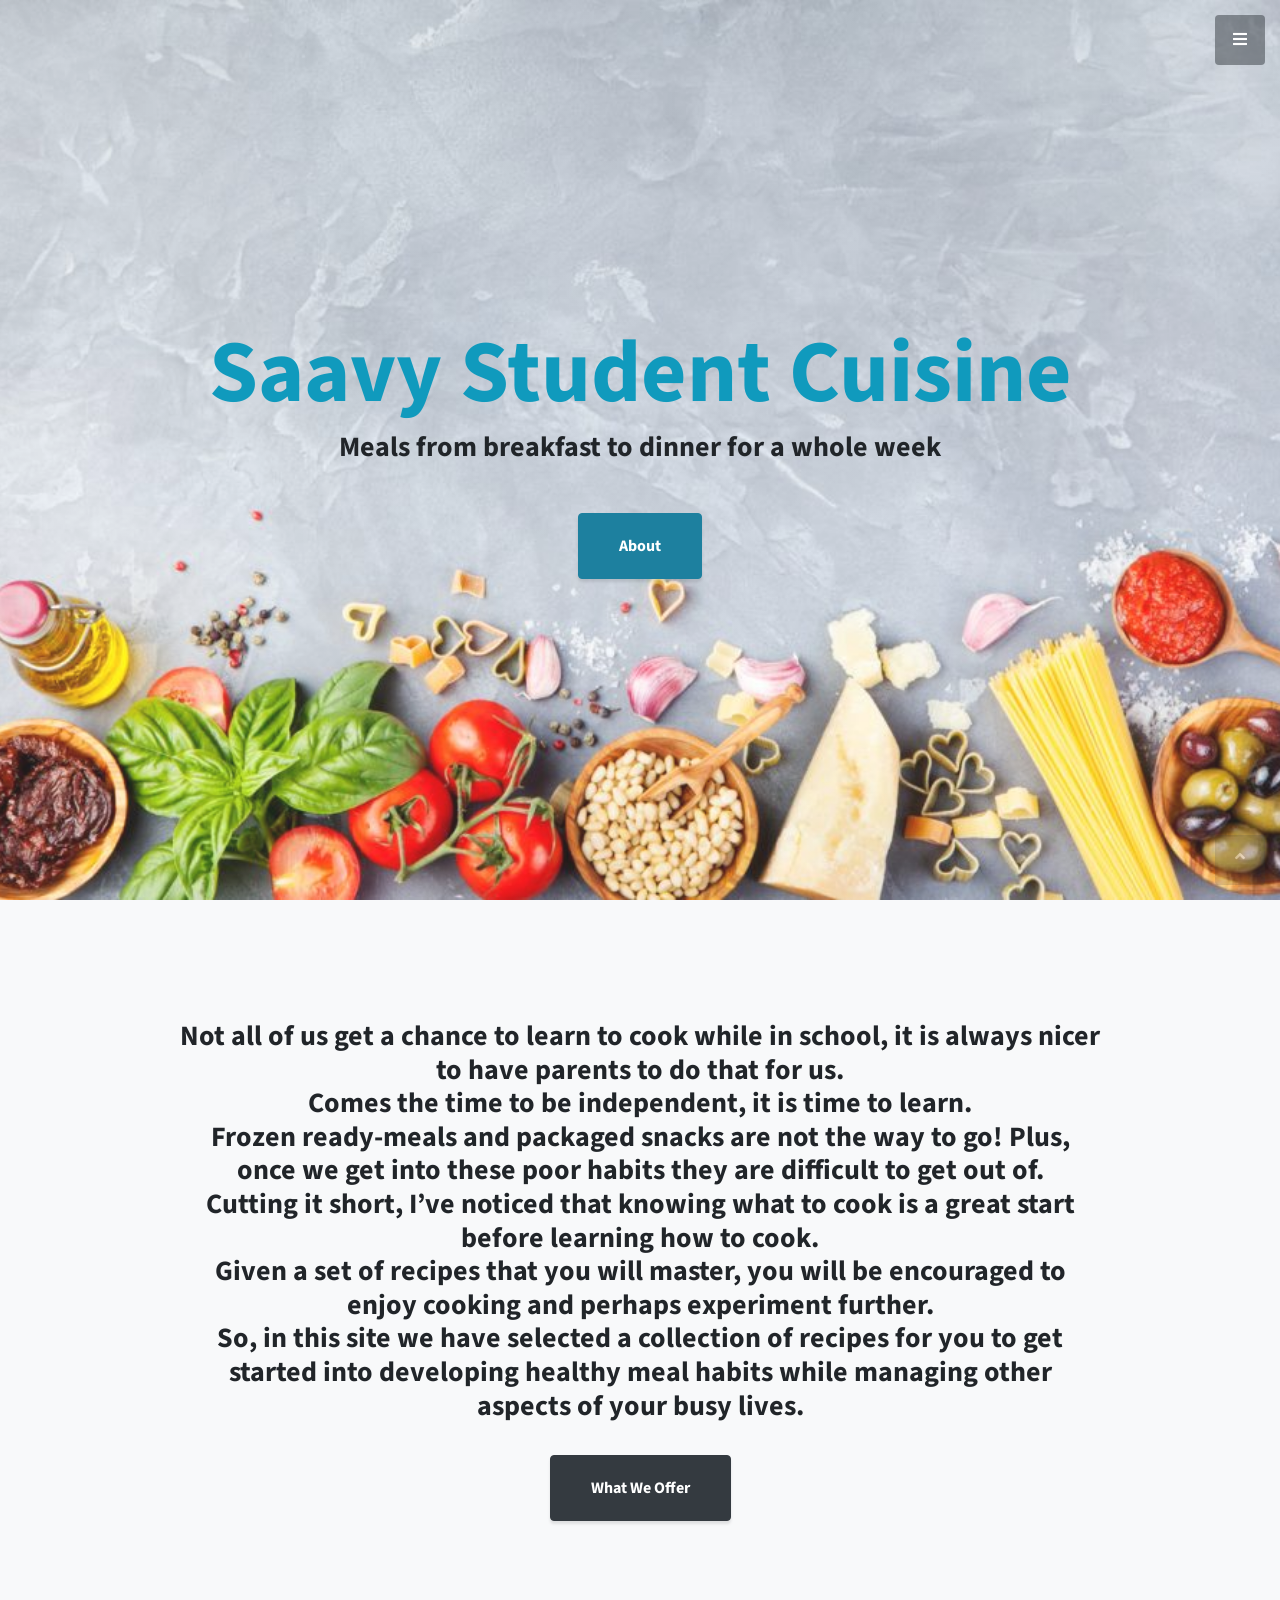
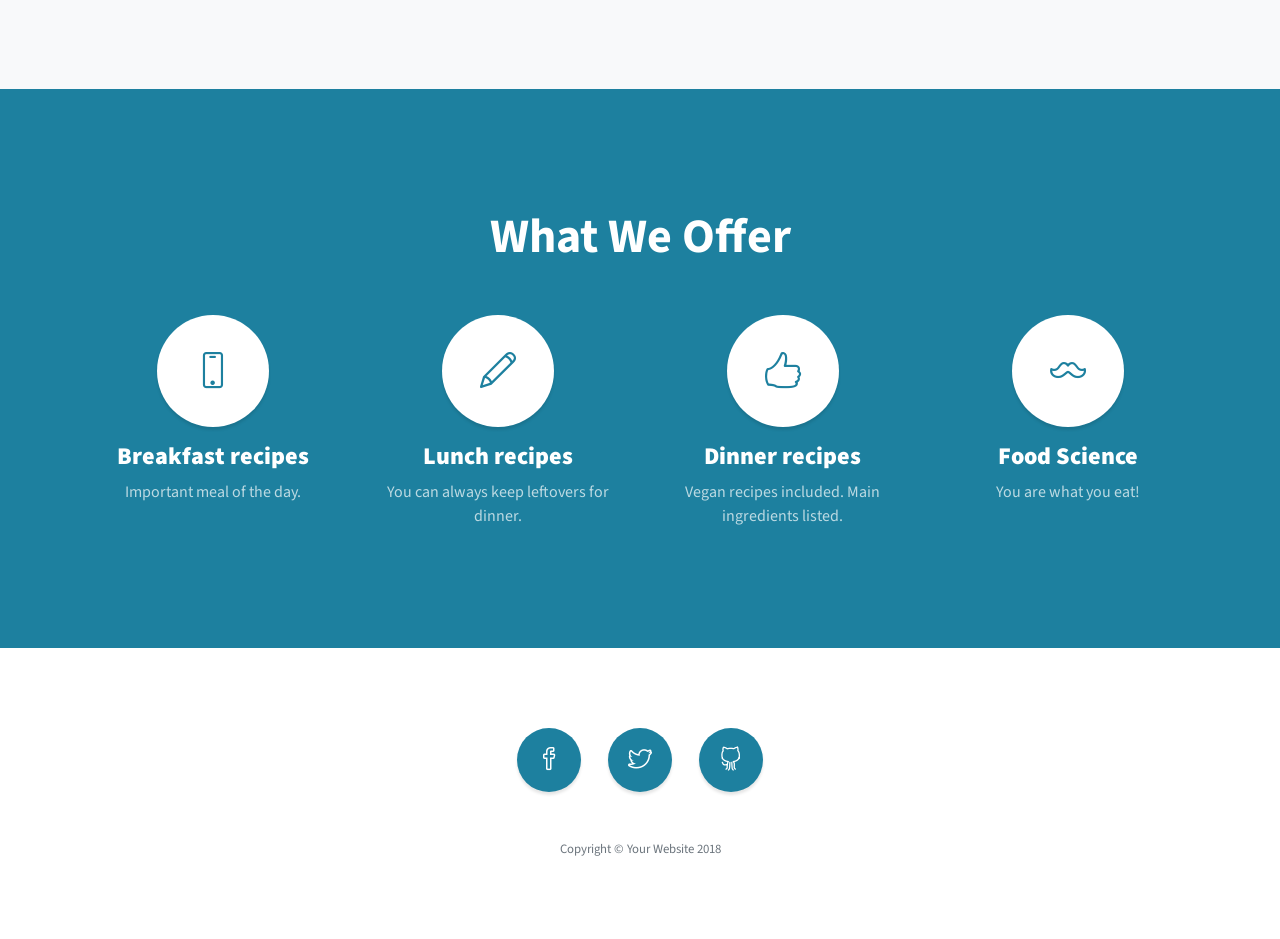
==== startbootstrap-stylish-portfolio-gh-pages/index.html @ efdb74d5 "edits buttons" ====
<!DOCTYPE html>
<html lang="en">

  <head>

    <meta charset="utf-8">
    <meta name="viewport" content="width=device-width, initial-scale=1, shrink-to-fit=no">
    <meta name="description" content="">
    <meta name="author" content="">

    <title>Stylish Portfolio - Start Bootstrap Template</title>

    <!-- Bootstrap Core CSS -->
    <link href="vendor/bootstrap/css/bootstrap.min.css" rel="stylesheet">

    <!-- Custom Fonts -->
    <link href="vendor/fontawesome-free/css/all.min.css" rel="stylesheet" type="text/css">
    <link href="https://fonts.googleapis.com/css?family=Source+Sans+Pro:300,400,700,300italic,400italic,700italic" rel="stylesheet" type="text/css">
    <link href="vendor/simple-line-icons/css/simple-line-icons.css" rel="stylesheet">

    <!-- Custom CSS -->
    <link href="css/stylish-portfolio.min.css" rel="stylesheet">

  </head>

  <body id="page-top">

    <!-- Navigation -->
    <a class="menu-toggle rounded" href="#">
      <i class="fas fa-bars"></i>
    </a>
    <nav id="sidebar-wrapper">
      <ul class="sidebar-nav">
        <li class="sidebar-brand">
          <a class="js-scroll-trigger" href="#page-top">Start Cooking</a>
        </li>
        <li class="sidebar-nav-item">
          <a class="js-scroll-trigger" href="index.html">Home</a>
        </li>
        <li class="sidebar-nav-item">
          <a class="js-scroll-trigger" href="#about">About</a>
        </li>
        <li class="sidebar-nav-item">
          <a class="js-scroll-trigger" href="foodscience.html">Food Science</a>
        </li>
        <li class="sidebar-nav-item">
          <a class="js-scroll-trigger" href="breakfast.html">Breakfast</a>
        </li>
          <li class="sidebar-nav-item">
          <a class="js-scroll-trigger" href="lunch.html">Lunch</a>
        </li>
        <li class="sidebar-nav-item">
          <a class="js-scroll-trigger" href="dinner.html">Dinner</a>
        </li>
      </ul>
    </nav>

    <!-- Header -->
    <header class="masthead d-flex">
      <div class="container text-center my-auto">
        <h1 class="mb-1" style="color:#109ABD;" >Saavy Student Cuisine</h1>
        <h3 class="mb-5">Meals from breakfast to dinner for a whole week<br>
        </h3>
        <a class="btn btn-primary btn-xl js-scroll-trigger" href="#about">About</a>
      </div>
      <div class="overlay"></div>
    </header>

    <!-- About -->
    <section class="content-section bg-light" id="about">
      <div class="container text-center">
        <div class="row">
          <div class="col-lg-10 mx-auto">
            <h3>Not all of us get a chance to learn to cook while in school, it is always nicer to have parents to do that for us.<br>
              Comes the time to be independent, it is time to learn.<br>
              Frozen ready-meals and packaged snacks are not the way to go! Plus, once we get into these poor habits they are difficult to get out of.<br>
              Cutting it short, I’ve noticed that knowing what to cook is a great start before learning how to cook.<br>
              Given a set of recipes that you will master, you will be encouraged to enjoy cooking and perhaps experiment further.<br>
              So, in this site we have selected a collection of recipes for you to get started into developing healthy meal habits while managing other aspects of your busy lives.<br>
</h3><br>
            <p class="lead mb-5">
            <a class="btn btn-dark btn-xl js-scroll-trigger" href="#services">What We Offer</a>
          </div>
        </div>
      </div>
    </section>

    <!-- Services -->
    <section class="content-section bg-primary text-white text-center" id="services">
      <div class="container">
        <div class="content-section-heading">
          <h2 class="mb-5">What We Offer</h2>
        </div>
        <div class="row">
          <div class="col-lg-3 col-md-6 mb-5 mb-lg-0">
            <span class="service-icon rounded-circle mx-auto mb-3">
              <i class="icon-screen-smartphone"></i>
            </span>
            <h4>
              <strong>Breakfast recipes</strong>
            </h4>
            <p class="text-faded mb-0">Important meal of the day.</p>
          </div>
          <div class="col-lg-3 col-md-6 mb-5 mb-lg-0">
            <span class="service-icon rounded-circle mx-auto mb-3">
              <i class="icon-pencil"></i>
            </span>
            <h4>
              <strong>Lunch recipes</strong>
            </h4>
            <p class="text-faded mb-0">You can always keep leftovers for dinner.</p>
          </div>
          <div class="col-lg-3 col-md-6 mb-5 mb-md-0">
            <span class="service-icon rounded-circle mx-auto mb-3">
              <i class="icon-like"></i>
            </span>
            <h4>
              <strong>Dinner recipes</strong>
            </h4>
            <p class="text-faded mb-0">Vegan recipes included.
              Main ingredients listed.</p>
          </div>
          <div class="col-lg-3 col-md-6">
            <span class="service-icon rounded-circle mx-auto mb-3">
              <i class="icon-mustache"></i>
            </span>
            <h4>
              <strong>Food Science</strong>
            </h4>
            <p class="text-faded mb-0">You are what you eat!</p>
          </div>
        </div>
      </div>
    </section>


    <!-- Footer -->
    <footer class="footer text-center">
      <div class="container">
        <ul class="list-inline mb-5">
          <li class="list-inline-item">
            <a class="social-link rounded-circle text-white mr-3" href="#">
              <i class="icon-social-facebook"></i>
            </a>
          </li>
          <li class="list-inline-item">
            <a class="social-link rounded-circle text-white mr-3" href="#">
              <i class="icon-social-twitter"></i>
            </a>
          </li>
          <li class="list-inline-item">
            <a class="social-link rounded-circle text-white" href="#">
              <i class="icon-social-github"></i>
            </a>
          </li>
        </ul>
        <p class="text-muted small mb-0">Copyright &copy; Your Website 2018</p>
      </div>
    </footer>

    <!-- Scroll to Top Button-->
    <a class="scroll-to-top rounded js-scroll-trigger" href="#page-top">
      <i class="fas fa-angle-up"></i>
    </a>

    <!-- Bootstrap core JavaScript -->
    <script src="vendor/jquery/jquery.min.js"></script>
    <script src="vendor/bootstrap/js/bootstrap.bundle.min.js"></script>

    <!-- Plugin JavaScript -->
    <script src="vendor/jquery-easing/jquery.easing.min.js"></script>

    <!-- Custom scripts for this template -->
    <script src="js/stylish-portfolio.min.js"></script>

  </body>

</html>
---- startbootstrap-stylish-portfolio-gh-pages/vendor/fontawesome-free/css/all.min.css ----
/*!
 * Font Awesome Free 5.3.1 by @fontawesome - https://fontawesome.com
 * License - https://fontawesome.com/license/free (Icons: CC BY 4.0, Fonts: SIL OFL 1.1, Code: MIT License)
 */
.fa,.fab,.fal,.far,.fas{-moz-osx-font-smoothing:grayscale;-webkit-font-smoothing:antialiased;display:inline-block;font-style:normal;font-variant:normal;text-rendering:auto;line-height:1}.fa-lg{font-size:1.33333em;line-height:.75em;vertical-align:-.0667em}.fa-xs{font-size:.75em}.fa-sm{font-size:.875em}.fa-1x{font-size:1em}.fa-2x{font-size:2em}.fa-3x{font-size:3em}.fa-4x{font-size:4em}.fa-5x{font-size:5em}.fa-6x{font-size:6em}.fa-7x{font-size:7em}.fa-8x{font-size:8em}.fa-9x{font-size:9em}.fa-10x{font-size:10em}.fa-fw{text-align:center;width:1.25em}.fa-ul{list-style-type:none;margin-left:2.5em;padding-left:0}.fa-ul>li{position:relative}.fa-li{left:-2em;position:absolute;text-align:center;width:2em;line-height:inherit}.fa-border{border:.08em solid #eee;border-radius:.1em;padding:.2em .25em .15em}.fa-pull-left{float:left}.fa-pull-right{float:right}.fa.fa-pull-left,.fab.fa-pull-left,.fal.fa-pull-left,.far.fa-pull-left,.fas.fa-pull-left{margin-right:.3em}.fa.fa-pull-right,.fab.fa-pull-right,.fal.fa-pull-right,.far.fa-pull-right,.fas.fa-pull-right{margin-left:.3em}.fa-spin{animation:fa-spin 2s infinite linear}.fa-pulse{animation:fa-spin 1s infinite steps(8)}@keyframes fa-spin{0%{transform:rotate(0deg)}to{transform:rotate(1turn)}}.fa-rotate-90{-ms-filter:"progid:DXImageTransform.Microsoft.BasicImage(rotation=1)";transform:rotate(90deg)}.fa-rotate-180{-ms-filter:"progid:DXImageTransform.Microsoft.BasicImage(rotation=2)";transform:rotate(180deg)}.fa-rotate-270{-ms-filter:"progid:DXImageTransform.Microsoft.BasicImage(rotation=3)";transform:rotate(270deg)}.fa-flip-horizontal{-ms-filter:"progid:DXImageTransform.Microsoft.BasicImage(rotation=0, mirror=1)";transform:scaleX(-1)}.fa-flip-vertical{transform:scaleY(-1)}.fa-flip-horizontal.fa-flip-vertical,.fa-flip-vertical{-ms-filter:"progid:DXImageTransform.Microsoft.BasicImage(rotation=2, mirror=1)"}.fa-flip-horizontal.fa-flip-vertical{transform:scale(-1)}:root .fa-flip-horizontal,:root .fa-flip-vertical,:root .fa-rotate-90,:root .fa-rotate-180,:root .fa-rotate-270{-webkit-filter:none;filter:none}.fa-stack{display:inline-block;height:2em;line-height:2em;position:relative;vertical-align:middle;width:2em}.fa-stack-1x,.fa-stack-2x{left:0;position:absolute;text-align:center;width:100%}.fa-stack-1x{line-height:inherit}.fa-stack-2x{font-size:2em}.fa-inverse{color:#fff}.fa-500px:before{content:"\f26e"}.fa-accessible-icon:before{content:"\f368"}.fa-accusoft:before{content:"\f369"}.fa-ad:before{content:"\f641"}.fa-address-book:before{content:"\f2b9"}.fa-address-card:before{content:"\f2bb"}.fa-adjust:before{content:"\f042"}.fa-adn:before{content:"\f170"}.fa-adversal:before{content:"\f36a"}.fa-affiliatetheme:before{content:"\f36b"}.fa-air-freshener:before{content:"\f5d0"}.fa-algolia:before{content:"\f36c"}.fa-align-center:before{content:"\f037"}.fa-align-justify:before{content:"\f039"}.fa-align-left:before{content:"\f036"}.fa-align-right:before{content:"\f038"}.fa-alipay:before{content:"\f642"}.fa-allergies:before{content:"\f461"}.fa-amazon:before{content:"\f270"}.fa-amazon-pay:before{content:"\f42c"}.fa-ambulance:before{content:"\f0f9"}.fa-american-sign-language-interpreting:before{content:"\f2a3"}.fa-amilia:before{content:"\f36d"}.fa-anchor:before{content:"\f13d"}.fa-android:before{content:"\f17b"}.fa-angellist:before{content:"\f209"}.fa-angle-double-down:before{content:"\f103"}.fa-angle-double-left:before{content:"\f100"}.fa-angle-double-right:before{content:"\f101"}.fa-angle-double-up:before{content:"\f102"}.fa-angle-down:before{content:"\f107"}.fa-angle-left:before{content:"\f104"}.fa-angle-right:before{content:"\f105"}.fa-angle-up:before{content:"\f106"}.fa-angry:before{content:"\f556"}.fa-angrycreative:before{content:"\f36e"}.fa-angular:before{content:"\f420"}.fa-ankh:before{content:"\f644"}.fa-app-store:before{content:"\f36f"}.fa-app-store-ios:before{content:"\f370"}.fa-apper:before{content:"\f371"}.fa-apple:before{content:"\f179"}.fa-apple-alt:before{content:"\f5d1"}.fa-apple-pay:before{content:"\f415"}.fa-archive:before{content:"\f187"}.fa-archway:before{content:"\f557"}.fa-arrow-alt-circle-down:before{content:"\f358"}.fa-arrow-alt-circle-left:before{content:"\f359"}.fa-arrow-alt-circle-right:before{content:"\f35a"}.fa-arrow-alt-circle-up:before{content:"\f35b"}.fa-arrow-circle-down:before{content:"\f0ab"}.fa-arrow-circle-left:before{content:"\f0a8"}.fa-arrow-circle-right:before{content:"\f0a9"}.fa-arrow-circle-up:before{content:"\f0aa"}.fa-arrow-down:before{content:"\f063"}.fa-arrow-left:before{content:"\f060"}.fa-arrow-right:before{content:"\f061"}.fa-arrow-up:before{content:"\f062"}.fa-arrows-alt:before{content:"\f0b2"}.fa-arrows-alt-h:before{content:"\f337"}.fa-arrows-alt-v:before{content:"\f338"}.fa-assistive-listening-systems:before{content:"\f2a2"}.fa-asterisk:before{content:"\f069"}.fa-asymmetrik:before{content:"\f372"}.fa-at:before{content:"\f1fa"}.fa-atlas:before{content:"\f558"}.fa-atom:before{content:"\f5d2"}.fa-audible:before{content:"\f373"}.fa-audio-description:before{content:"\f29e"}.fa-autoprefixer:before{content:"\f41c"}.fa-avianex:before{content:"\f374"}.fa-aviato:before{content:"\f421"}.fa-award:before{content:"\f559"}.fa-aws:before{content:"\f375"}.fa-backspace:before{content:"\f55a"}.fa-backward:before{content:"\f04a"}.fa-balance-scale:before{content:"\f24e"}.fa-ban:before{content:"\f05e"}.fa-band-aid:before{content:"\f462"}.fa-bandcamp:before{content:"\f2d5"}.fa-barcode:before{content:"\f02a"}.fa-bars:before{content:"\f0c9"}.fa-baseball-ball:before{content:"\f433"}.fa-basketball-ball:before{content:"\f434"}.fa-bath:before{content:"\f2cd"}.fa-battery-empty:before{content:"\f244"}.fa-battery-full:before{content:"\f240"}.fa-battery-half:before{content:"\f242"}.fa-battery-quarter:before{content:"\f243"}.fa-battery-three-quarters:before{content:"\f241"}.fa-bed:before{content:"\f236"}.fa-beer:before{content:"\f0fc"}.fa-behance:before{content:"\f1b4"}.fa-behance-square:before{content:"\f1b5"}.fa-bell:before{content:"\f0f3"}.fa-bell-slash:before{content:"\f1f6"}.fa-bezier-curve:before{content:"\f55b"}.fa-bible:before{content:"\f647"}.fa-bicycle:before{content:"\f206"}.fa-bimobject:before{content:"\f378"}.fa-binoculars:before{content:"\f1e5"}.fa-birthday-cake:before{content:"\f1fd"}.fa-bitbucket:before{content:"\f171"}.fa-bitcoin:before{content:"\f379"}.fa-bity:before{content:"\f37a"}.fa-black-tie:before{content:"\f27e"}.fa-blackberry:before{content:"\f37b"}.fa-blender:before{content:"\f517"}.fa-blind:before{content:"\f29d"}.fa-blogger:before{content:"\f37c"}.fa-blogger-b:before{content:"\f37d"}.fa-bluetooth:before{content:"\f293"}.fa-bluetooth-b:before{content:"\f294"}.fa-bold:before{content:"\f032"}.fa-bolt:before{content:"\f0e7"}.fa-bomb:before{content:"\f1e2"}.fa-bone:before{content:"\f5d7"}.fa-bong:before{content:"\f55c"}.fa-book:before{content:"\f02d"}.fa-book-open:before{content:"\f518"}.fa-book-reader:before{content:"\f5da"}.fa-bookmark:before{content:"\f02e"}.fa-bowling-ball:before{content:"\f436"}.fa-box:before{content:"\f466"}.fa-box-open:before{content:"\f49e"}.fa-boxes:before{content:"\f468"}.fa-braille:before{content:"\f2a1"}.fa-brain:before{content:"\f5dc"}.fa-briefcase:before{content:"\f0b1"}.fa-briefcase-medical:before{content:"\f469"}.fa-broadcast-tower:before{content:"\f519"}.fa-broom:before{content:"\f51a"}.fa-brush:before{content:"\f55d"}.fa-btc:before{content:"\f15a"}.fa-bug:before{content:"\f188"}.fa-building:before{content:"\f1ad"}.fa-bullhorn:before{content:"\f0a1"}.fa-bullseye:before{content:"\f140"}.fa-burn:before{content:"\f46a"}.fa-buromobelexperte:before{content:"\f37f"}.fa-bus:before{content:"\f207"}.fa-bus-alt:before{content:"\f55e"}.fa-business-time:before{content:"\f64a"}.fa-buysellads:before{content:"\f20d"}.fa-calculator:before{content:"\f1ec"}.fa-calendar:before{content:"\f133"}.fa-calendar-alt:before{content:"\f073"}.fa-calendar-check:before{content:"\f274"}.fa-calendar-minus:before{content:"\f272"}.fa-calendar-plus:before{content:"\f271"}.fa-calendar-times:before{content:"\f273"}.fa-camera:before{content:"\f030"}.fa-camera-retro:before{content:"\f083"}.fa-cannabis:before{content:"\f55f"}.fa-capsules:before{content:"\f46b"}.fa-car:before{content:"\f1b9"}.fa-car-alt:before{content:"\f5de"}.fa-car-battery:before{content:"\f5df"}.fa-car-crash:before{content:"\f5e1"}.fa-car-side:before{content:"\f5e4"}.fa-caret-down:before{content:"\f0d7"}.fa-caret-left:before{content:"\f0d9"}.fa-caret-right:before{content:"\f0da"}.fa-caret-square-down:before{content:"\f150"}.fa-caret-square-left:before{content:"\f191"}.fa-caret-square-right:before{content:"\f152"}.fa-caret-square-up:before{content:"\f151"}.fa-caret-up:before{content:"\f0d8"}.fa-cart-arrow-down:before{content:"\f218"}.fa-cart-plus:before{content:"\f217"}.fa-cc-amazon-pay:before{content:"\f42d"}.fa-cc-amex:before{content:"\f1f3"}.fa-cc-apple-pay:before{content:"\f416"}.fa-cc-diners-club:before{content:"\f24c"}.fa-cc-discover:before{content:"\f1f2"}.fa-cc-jcb:before{content:"\f24b"}.fa-cc-mastercard:before{content:"\f1f1"}.fa-cc-paypal:before{content:"\f1f4"}.fa-cc-stripe:before{content:"\f1f5"}.fa-cc-visa:before{content:"\f1f0"}.fa-centercode:before{content:"\f380"}.fa-certificate:before{content:"\f0a3"}.fa-chalkboard:before{content:"\f51b"}.fa-chalkboard-teacher:before{content:"\f51c"}.fa-charging-station:before{content:"\f5e7"}.fa-chart-area:before{content:"\f1fe"}.fa-chart-bar:before{content:"\f080"}.fa-chart-line:before{content:"\f201"}.fa-chart-pie:before{content:"\f200"}.fa-check:before{content:"\f00c"}.fa-check-circle:before{content:"\f058"}.fa-check-double:before{content:"\f560"}.fa-check-square:before{content:"\f14a"}.fa-chess:before{content:"\f439"}.fa-chess-bishop:before{content:"\f43a"}.fa-chess-board:before{content:"\f43c"}.fa-chess-king:before{content:"\f43f"}.fa-chess-knight:before{content:"\f441"}.fa-chess-pawn:before{content:"\f443"}.fa-chess-queen:before{content:"\f445"}.fa-chess-rook:before{content:"\f447"}.fa-chevron-circle-down:before{content:"\f13a"}.fa-chevron-circle-left:before{content:"\f137"}.fa-chevron-circle-right:before{content:"\f138"}.fa-chevron-circle-up:before{content:"\f139"}.fa-chevron-down:before{content:"\f078"}.fa-chevron-left:before{content:"\f053"}.fa-chevron-right:before{content:"\f054"}.fa-chevron-up:before{content:"\f077"}.fa-child:before{content:"\f1ae"}.fa-chrome:before{content:"\f268"}.fa-church:before{content:"\f51d"}.fa-circle:before{content:"\f111"}.fa-circle-notch:before{content:"\f1ce"}.fa-city:before{content:"\f64f"}.fa-clipboard:before{content:"\f328"}.fa-clipboard-check:before{content:"\f46c"}.fa-clipboard-list:before{content:"\f46d"}.fa-clock:before{content:"\f017"}.fa-clone:before{content:"\f24d"}.fa-closed-captioning:before{content:"\f20a"}.fa-cloud:before{content:"\f0c2"}.fa-cloud-download-alt:before{content:"\f381"}.fa-cloud-upload-alt:before{content:"\f382"}.fa-cloudscale:before{content:"\f383"}.fa-cloudsmith:before{content:"\f384"}.fa-cloudversify:before{content:"\f385"}.fa-cocktail:before{content:"\f561"}.fa-code:before{content:"\f121"}.fa-code-branch:before{content:"\f126"}.fa-codepen:before{content:"\f1cb"}.fa-codiepie:before{content:"\f284"}.fa-coffee:before{content:"\f0f4"}.fa-cog:before{content:"\f013"}.fa-cogs:before{content:"\f085"}.fa-coins:before{content:"\f51e"}.fa-columns:before{content:"\f0db"}.fa-comment:before{content:"\f075"}.fa-comment-alt:before{content:"\f27a"}.fa-comment-dollar:before{content:"\f651"}.fa-comment-dots:before{content:"\f4ad"}.fa-comment-slash:before{content:"\f4b3"}.fa-comments:before{content:"\f086"}.fa-comments-dollar:before{content:"\f653"}.fa-compact-disc:before{content:"\f51f"}.fa-compass:before{content:"\f14e"}.fa-compress:before{content:"\f066"}.fa-concierge-bell:before{content:"\f562"}.fa-connectdevelop:before{content:"\f20e"}.fa-contao:before{content:"\f26d"}.fa-cookie:before{content:"\f563"}.fa-cookie-bite:before{content:"\f564"}.fa-copy:before{content:"\f0c5"}.fa-copyright:before{content:"\f1f9"}.fa-couch:before{content:"\f4b8"}.fa-cpanel:before{content:"\f388"}.fa-creative-commons:before{content:"\f25e"}.fa-creative-commons-by:before{content:"\f4e7"}.fa-creative-commons-nc:before{content:"\f4e8"}.fa-creative-commons-nc-eu:before{content:"\f4e9"}.fa-creative-commons-nc-jp:before{content:"\f4ea"}.fa-creative-commons-nd:before{content:"\f4eb"}.fa-creative-commons-pd:before{content:"\f4ec"}.fa-creative-commons-pd-alt:before{content:"\f4ed"}.fa-creative-commons-remix:before{content:"\f4ee"}.fa-creative-commons-sa:before{content:"\f4ef"}.fa-creative-commons-sampling:before{content:"\f4f0"}.fa-creative-commons-sampling-plus:before{content:"\f4f1"}.fa-creative-commons-share:before{content:"\f4f2"}.fa-credit-card:before{content:"\f09d"}.fa-crop:before{content:"\f125"}.fa-crop-alt:before{content:"\f565"}.fa-cross:before{content:"\f654"}.fa-crosshairs:before{content:"\f05b"}.fa-crow:before{content:"\f520"}.fa-crown:before{content:"\f521"}.fa-css3:before{content:"\f13c"}.fa-css3-alt:before{content:"\f38b"}.fa-cube:before{content:"\f1b2"}.fa-cubes:before{content:"\f1b3"}.fa-cut:before{content:"\f0c4"}.fa-cuttlefish:before{content:"\f38c"}.fa-d-and-d:before{content:"\f38d"}.fa-dashcube:before{content:"\f210"}.fa-database:before{content:"\f1c0"}.fa-deaf:before{content:"\f2a4"}.fa-delicious:before{content:"\f1a5"}.fa-deploydog:before{content:"\f38e"}.fa-deskpro:before{content:"\f38f"}.fa-desktop:before{content:"\f108"}.fa-deviantart:before{content:"\f1bd"}.fa-dharmachakra:before{content:"\f655"}.fa-diagnoses:before{content:"\f470"}.fa-dice:before{content:"\f522"}.fa-dice-five:before{content:"\f523"}.fa-dice-four:before{content:"\f524"}.fa-dice-one:before{content:"\f525"}.fa-dice-six:before{content:"\f526"}.fa-dice-three:before{content:"\f527"}.fa-dice-two:before{content:"\f528"}.fa-digg:before{content:"\f1a6"}.fa-digital-ocean:before{content:"\f391"}.fa-digital-tachograph:before{content:"\f566"}.fa-directions:before{content:"\f5eb"}.fa-discord:before{content:"\f392"}.fa-discourse:before{content:"\f393"}.fa-divide:before{content:"\f529"}.fa-dizzy:before{content:"\f567"}.fa-dna:before{content:"\f471"}.fa-dochub:before{content:"\f394"}.fa-docker:before{content:"\f395"}.fa-dollar-sign:before{content:"\f155"}.fa-dolly:before{content:"\f472"}.fa-dolly-flatbed:before{content:"\f474"}.fa-donate:before{content:"\f4b9"}.fa-door-closed:before{content:"\f52a"}.fa-door-open:before{content:"\f52b"}.fa-dot-circle:before{content:"\f192"}.fa-dove:before{content:"\f4ba"}.fa-download:before{content:"\f019"}.fa-draft2digital:before{content:"\f396"}.fa-drafting-compass:before{content:"\f568"}.fa-draw-polygon:before{content:"\f5ee"}.fa-dribbble:before{content:"\f17d"}.fa-dribbble-square:before{content:"\f397"}.fa-dropbox:before{content:"\f16b"}.fa-drum:before{content:"\f569"}.fa-drum-steelpan:before{content:"\f56a"}.fa-drupal:before{content:"\f1a9"}.fa-dumbbell:before{content:"\f44b"}.fa-dyalog:before{content:"\f399"}.fa-earlybirds:before{content:"\f39a"}.fa-ebay:before{content:"\f4f4"}.fa-edge:before{content:"\f282"}.fa-edit:before{content:"\f044"}.fa-eject:before{content:"\f052"}.fa-elementor:before{content:"\f430"}.fa-ellipsis-h:before{content:"\f141"}.fa-ellipsis-v:before{content:"\f142"}.fa-ello:before{content:"\f5f1"}.fa-ember:before{content:"\f423"}.fa-empire:before{content:"\f1d1"}.fa-envelope:before{content:"\f0e0"}.fa-envelope-open:before{content:"\f2b6"}.fa-envelope-open-text:before{content:"\f658"}.fa-envelope-square:before{content:"\f199"}.fa-envira:before{content:"\f299"}.fa-equals:before{content:"\f52c"}.fa-eraser:before{content:"\f12d"}.fa-erlang:before{content:"\f39d"}.fa-ethereum:before{content:"\f42e"}.fa-etsy:before{content:"\f2d7"}.fa-euro-sign:before{content:"\f153"}.fa-exchange-alt:before{content:"\f362"}.fa-exclamation:before{content:"\f12a"}.fa-exclamation-circle:before{content:"\f06a"}.fa-exclamation-triangle:before{content:"\f071"}.fa-expand:before{content:"\f065"}.fa-expand-arrows-alt:before{content:"\f31e"}.fa-expeditedssl:before{content:"\f23e"}.fa-external-link-alt:before{content:"\f35d"}.fa-external-link-square-alt:before{content:"\f360"}.fa-eye:before{content:"\f06e"}.fa-eye-dropper:before{content:"\f1fb"}.fa-eye-slash:before{content:"\f070"}.fa-facebook:before{content:"\f09a"}.fa-facebook-f:before{content:"\f39e"}.fa-facebook-messenger:before{content:"\f39f"}.fa-facebook-square:before{content:"\f082"}.fa-fast-backward:before{content:"\f049"}.fa-fast-forward:before{content:"\f050"}.fa-fax:before{content:"\f1ac"}.fa-feather:before{content:"\f52d"}.fa-feather-alt:before{content:"\f56b"}.fa-female:before{content:"\f182"}.fa-fighter-jet:before{content:"\f0fb"}.fa-file:before{content:"\f15b"}.fa-file-alt:before{content:"\f15c"}.fa-file-archive:before{content:"\f1c6"}.fa-file-audio:before{content:"\f1c7"}.fa-file-code:before{content:"\f1c9"}.fa-file-contract:before{content:"\f56c"}.fa-file-download:before{content:"\f56d"}.fa-file-excel:before{content:"\f1c3"}.fa-file-export:before{content:"\f56e"}.fa-file-image:before{content:"\f1c5"}.fa-file-import:before{content:"\f56f"}.fa-file-invoice:before{content:"\f570"}.fa-file-invoice-dollar:before{content:"\f571"}.fa-file-medical:before{content:"\f477"}.fa-file-medical-alt:before{content:"\f478"}.fa-file-pdf:before{content:"\f1c1"}.fa-file-powerpoint:before{content:"\f1c4"}.fa-file-prescription:before{content:"\f572"}.fa-file-signature:before{content:"\f573"}.fa-file-upload:before{content:"\f574"}.fa-file-video:before{content:"\f1c8"}.fa-file-word:before{content:"\f1c2"}.fa-fill:before{content:"\f575"}.fa-fill-drip:before{content:"\f576"}.fa-film:before{content:"\f008"}.fa-filter:before{content:"\f0b0"}.fa-fingerprint:before{content:"\f577"}.fa-fire:before{content:"\f06d"}.fa-fire-extinguisher:before{content:"\f134"}.fa-firefox:before{content:"\f269"}.fa-first-aid:before{content:"\f479"}.fa-first-order:before{content:"\f2b0"}.fa-first-order-alt:before{content:"\f50a"}.fa-firstdraft:before{content:"\f3a1"}.fa-fish:before{content:"\f578"}.fa-flag:before{content:"\f024"}.fa-flag-checkered:before{content:"\f11e"}.fa-flask:before{content:"\f0c3"}.fa-flickr:before{content:"\f16e"}.fa-flipboard:before{content:"\f44d"}.fa-flushed:before{content:"\f579"}.fa-fly:before{content:"\f417"}.fa-folder:before{content:"\f07b"}.fa-folder-minus:before{content:"\f65d"}.fa-folder-open:before{content:"\f07c"}.fa-folder-plus:before{content:"\f65e"}.fa-font:before{content:"\f031"}.fa-font-awesome:before{content:"\f2b4"}.fa-font-awesome-alt:before{content:"\f35c"}.fa-font-awesome-flag:before{content:"\f425"}.fa-font-awesome-logo-full:before{content:"\f4e6"}.fa-fonticons:before{content:"\f280"}.fa-fonticons-fi:before{content:"\f3a2"}.fa-football-ball:before{content:"\f44e"}.fa-fort-awesome:before{content:"\f286"}.fa-fort-awesome-alt:before{content:"\f3a3"}.fa-forumbee:before{content:"\f211"}.fa-forward:before{content:"\f04e"}.fa-foursquare:before{content:"\f180"}.fa-free-code-camp:before{content:"\f2c5"}.fa-freebsd:before{content:"\f3a4"}.fa-frog:before{content:"\f52e"}.fa-frown:before{content:"\f119"}.fa-frown-open:before{content:"\f57a"}.fa-fulcrum:before{content:"\f50b"}.fa-funnel-dollar:before{content:"\f662"}.fa-futbol:before{content:"\f1e3"}.fa-galactic-republic:before{content:"\f50c"}.fa-galactic-senate:before{content:"\f50d"}.fa-gamepad:before{content:"\f11b"}.fa-gas-pump:before{content:"\f52f"}.fa-gavel:before{content:"\f0e3"}.fa-gem:before{content:"\f3a5"}.fa-genderless:before{content:"\f22d"}.fa-get-pocket:before{content:"\f265"}.fa-gg:before{content:"\f260"}.fa-gg-circle:before{content:"\f261"}.fa-gift:before{content:"\f06b"}.fa-git:before{content:"\f1d3"}.fa-git-square:before{content:"\f1d2"}.fa-github:before{content:"\f09b"}.fa-github-alt:before{content:"\f113"}.fa-github-square:before{content:"\f092"}.fa-gitkraken:before{content:"\f3a6"}.fa-gitlab:before{content:"\f296"}.fa-gitter:before{content:"\f426"}.fa-glass-martini:before{content:"\f000"}.fa-glass-martini-alt:before{content:"\f57b"}.fa-glasses:before{content:"\f530"}.fa-glide:before{content:"\f2a5"}.fa-glide-g:before{content:"\f2a6"}.fa-globe:before{content:"\f0ac"}.fa-globe-africa:before{content:"\f57c"}.fa-globe-americas:before{content:"\f57d"}.fa-globe-asia:before{content:"\f57e"}.fa-gofore:before{content:"\f3a7"}.fa-golf-ball:before{content:"\f450"}.fa-goodreads:before{content:"\f3a8"}.fa-goodreads-g:before{content:"\f3a9"}.fa-google:before{content:"\f1a0"}.fa-google-drive:before{content:"\f3aa"}.fa-google-play:before{content:"\f3ab"}.fa-google-plus:before{content:"\f2b3"}.fa-google-plus-g:before{content:"\f0d5"}.fa-google-plus-square:before{content:"\f0d4"}.fa-google-wallet:before{content:"\f1ee"}.fa-gopuram:before{content:"\f664"}.fa-graduation-cap:before{content:"\f19d"}.fa-gratipay:before{content:"\f184"}.fa-grav:before{content:"\f2d6"}.fa-greater-than:before{content:"\f531"}.fa-greater-than-equal:before{content:"\f532"}.fa-grimace:before{content:"\f57f"}.fa-grin:before{content:"\f580"}.fa-grin-alt:before{content:"\f581"}.fa-grin-beam:before{content:"\f582"}.fa-grin-beam-sweat:before{content:"\f583"}.fa-grin-hearts:before{content:"\f584"}.fa-grin-squint:before{content:"\f585"}.fa-grin-squint-tears:before{content:"\f586"}.fa-grin-stars:before{content:"\f587"}.fa-grin-tears:before{content:"\f588"}.fa-grin-tongue:before{content:"\f589"}.fa-grin-tongue-squint:before{content:"\f58a"}.fa-grin-tongue-wink:before{content:"\f58b"}.fa-grin-wink:before{content:"\f58c"}.fa-grip-horizontal:before{content:"\f58d"}.fa-grip-vertical:before{content:"\f58e"}.fa-gripfire:before{content:"\f3ac"}.fa-grunt:before{content:"\f3ad"}.fa-gulp:before{content:"\f3ae"}.fa-h-square:before{content:"\f0fd"}.fa-hacker-news:before{content:"\f1d4"}.fa-hacker-news-square:before{content:"\f3af"}.fa-hackerrank:before{content:"\f5f7"}.fa-hamsa:before{content:"\f665"}.fa-hand-holding:before{content:"\f4bd"}.fa-hand-holding-heart:before{content:"\f4be"}.fa-hand-holding-usd:before{content:"\f4c0"}.fa-hand-lizard:before{content:"\f258"}.fa-hand-paper:before{content:"\f256"}.fa-hand-peace:before{content:"\f25b"}.fa-hand-point-down:before{content:"\f0a7"}.fa-hand-point-left:before{content:"\f0a5"}.fa-hand-point-right:before{content:"\f0a4"}.fa-hand-point-up:before{content:"\f0a6"}.fa-hand-pointer:before{content:"\f25a"}.fa-hand-rock:before{content:"\f255"}.fa-hand-scissors:before{content:"\f257"}.fa-hand-spock:before{content:"\f259"}.fa-hands:before{content:"\f4c2"}.fa-hands-helping:before{content:"\f4c4"}.fa-handshake:before{content:"\f2b5"}.fa-hashtag:before{content:"\f292"}.fa-haykal:before{content:"\f666"}.fa-hdd:before{content:"\f0a0"}.fa-heading:before{content:"\f1dc"}.fa-headphones:before{content:"\f025"}.fa-headphones-alt:before{content:"\f58f"}.fa-headset:before{content:"\f590"}.fa-heart:before{content:"\f004"}.fa-heartbeat:before{content:"\f21e"}.fa-helicopter:before{content:"\f533"}.fa-highlighter:before{content:"\f591"}.fa-hips:before{content:"\f452"}.fa-hire-a-helper:before{content:"\f3b0"}.fa-history:before{content:"\f1da"}.fa-hockey-puck:before{content:"\f453"}.fa-home:before{content:"\f015"}.fa-hooli:before{content:"\f427"}.fa-hornbill:before{content:"\f592"}.fa-hospital:before{content:"\f0f8"}.fa-hospital-alt:before{content:"\f47d"}.fa-hospital-symbol:before{content:"\f47e"}.fa-hot-tub:before{content:"\f593"}.fa-hotel:before{content:"\f594"}.fa-hotjar:before{content:"\f3b1"}.fa-hourglass:before{content:"\f254"}.fa-hourglass-end:before{content:"\f253"}.fa-hourglass-half:before{content:"\f252"}.fa-hourglass-start:before{content:"\f251"}.fa-houzz:before{content:"\f27c"}.fa-html5:before{content:"\f13b"}.fa-hubspot:before{content:"\f3b2"}.fa-i-cursor:before{content:"\f246"}.fa-id-badge:before{content:"\f2c1"}.fa-id-card:before{content:"\f2c2"}.fa-id-card-alt:before{content:"\f47f"}.fa-image:before{content:"\f03e"}.fa-images:before{content:"\f302"}.fa-imdb:before{content:"\f2d8"}.fa-inbox:before{content:"\f01c"}.fa-indent:before{content:"\f03c"}.fa-industry:before{content:"\f275"}.fa-infinity:before{content:"\f534"}.fa-info:before{content:"\f129"}.fa-info-circle:before{content:"\f05a"}.fa-instagram:before{content:"\f16d"}.fa-internet-explorer:before{content:"\f26b"}.fa-ioxhost:before{content:"\f208"}.fa-italic:before{content:"\f033"}.fa-itunes:before{content:"\f3b4"}.fa-itunes-note:before{content:"\f3b5"}.fa-java:before{content:"\f4e4"}.fa-jedi:before{content:"\f669"}.fa-jedi-order:before{content:"\f50e"}.fa-jenkins:before{content:"\f3b6"}.fa-joget:before{content:"\f3b7"}.fa-joint:before{content:"\f595"}.fa-joomla:before{content:"\f1aa"}.fa-journal-whills:before{content:"\f66a"}.fa-js:before{content:"\f3b8"}.fa-js-square:before{content:"\f3b9"}.fa-jsfiddle:before{content:"\f1cc"}.fa-kaaba:before{content:"\f66b"}.fa-kaggle:before{content:"\f5fa"}.fa-key:before{content:"\f084"}.fa-keybase:before{content:"\f4f5"}.fa-keyboard:before{content:"\f11c"}.fa-keycdn:before{content:"\f3ba"}.fa-khanda:before{content:"\f66d"}.fa-kickstarter:before{content:"\f3bb"}.fa-kickstarter-k:before{content:"\f3bc"}.fa-kiss:before{content:"\f596"}.fa-kiss-beam:before{content:"\f597"}.fa-kiss-wink-heart:before{content:"\f598"}.fa-kiwi-bird:before{content:"\f535"}.fa-korvue:before{content:"\f42f"}.fa-landmark:before{content:"\f66f"}.fa-language:before{content:"\f1ab"}.fa-laptop:before{content:"\f109"}.fa-laptop-code:before{content:"\f5fc"}.fa-laravel:before{content:"\f3bd"}.fa-lastfm:before{content:"\f202"}.fa-lastfm-square:before{content:"\f203"}.fa-laugh:before{content:"\f599"}.fa-laugh-beam:before{content:"\f59a"}.fa-laugh-squint:before{content:"\f59b"}.fa-laugh-wink:before{content:"\f59c"}.fa-layer-group:before{content:"\f5fd"}.fa-leaf:before{content:"\f06c"}.fa-leanpub:before{content:"\f212"}.fa-lemon:before{content:"\f094"}.fa-less:before{content:"\f41d"}.fa-less-than:before{content:"\f536"}.fa-less-than-equal:before{content:"\f537"}.fa-level-down-alt:before{content:"\f3be"}.fa-level-up-alt:before{content:"\f3bf"}.fa-life-ring:before{content:"\f1cd"}.fa-lightbulb:before{content:"\f0eb"}.fa-line:before{content:"\f3c0"}.fa-link:before{content:"\f0c1"}.fa-linkedin:before{content:"\f08c"}.fa-linkedin-in:before{content:"\f0e1"}.fa-linode:before{content:"\f2b8"}.fa-linux:before{content:"\f17c"}.fa-lira-sign:before{content:"\f195"}.fa-list:before{content:"\f03a"}.fa-list-alt:before{content:"\f022"}.fa-list-ol:before{content:"\f0cb"}.fa-list-ul:before{content:"\f0ca"}.fa-location-arrow:before{content:"\f124"}.fa-lock:before{content:"\f023"}.fa-lock-open:before{content:"\f3c1"}.fa-long-arrow-alt-down:before{content:"\f309"}.fa-long-arrow-alt-left:before{content:"\f30a"}.fa-long-arrow-alt-right:before{content:"\f30b"}.fa-long-arrow-alt-up:before{content:"\f30c"}.fa-low-vision:before{content:"\f2a8"}.fa-luggage-cart:before{content:"\f59d"}.fa-lyft:before{content:"\f3c3"}.fa-magento:before{content:"\f3c4"}.fa-magic:before{content:"\f0d0"}.fa-magnet:before{content:"\f076"}.fa-mail-bulk:before{content:"\f674"}.fa-mailchimp:before{content:"\f59e"}.fa-male:before{content:"\f183"}.fa-mandalorian:before{content:"\f50f"}.fa-map:before{content:"\f279"}.fa-map-marked:before{content:"\f59f"}.fa-map-marked-alt:before{content:"\f5a0"}.fa-map-marker:before{content:"\f041"}.fa-map-marker-alt:before{content:"\f3c5"}.fa-map-pin:before{content:"\f276"}.fa-map-signs:before{content:"\f277"}.fa-markdown:before{content:"\f60f"}.fa-marker:before{content:"\f5a1"}.fa-mars:before{content:"\f222"}.fa-mars-double:before{content:"\f227"}.fa-mars-stroke:before{content:"\f229"}.fa-mars-stroke-h:before{content:"\f22b"}.fa-mars-stroke-v:before{content:"\f22a"}.fa-mastodon:before{content:"\f4f6"}.fa-maxcdn:before{content:"\f136"}.fa-medal:before{content:"\f5a2"}.fa-medapps:before{content:"\f3c6"}.fa-medium:before{content:"\f23a"}.fa-medium-m:before{content:"\f3c7"}.fa-medkit:before{content:"\f0fa"}.fa-medrt:before{content:"\f3c8"}.fa-meetup:before{content:"\f2e0"}.fa-megaport:before{content:"\f5a3"}.fa-meh:before{content:"\f11a"}.fa-meh-blank:before{content:"\f5a4"}.fa-meh-rolling-eyes:before{content:"\f5a5"}.fa-memory:before{content:"\f538"}.fa-menorah:before{content:"\f676"}.fa-mercury:before{content:"\f223"}.fa-microchip:before{content:"\f2db"}.fa-microphone:before{content:"\f130"}.fa-microphone-alt:before{content:"\f3c9"}.fa-microphone-alt-slash:before{content:"\f539"}.fa-microphone-slash:before{content:"\f131"}.fa-microscope:before{content:"\f610"}.fa-microsoft:before{content:"\f3ca"}.fa-minus:before{content:"\f068"}.fa-minus-circle:before{content:"\f056"}.fa-minus-square:before{content:"\f146"}.fa-mix:before{content:"\f3cb"}.fa-mixcloud:before{content:"\f289"}.fa-mizuni:before{content:"\f3cc"}.fa-mobile:before{content:"\f10b"}.fa-mobile-alt:before{content:"\f3cd"}.fa-modx:before{content:"\f285"}.fa-monero:before{content:"\f3d0"}.fa-money-bill:before{content:"\f0d6"}.fa-money-bill-alt:before{content:"\f3d1"}.fa-money-bill-wave:before{content:"\f53a"}.fa-money-bill-wave-alt:before{content:"\f53b"}.fa-money-check:before{content:"\f53c"}.fa-money-check-alt:before{content:"\f53d"}.fa-monument:before{content:"\f5a6"}.fa-moon:before{content:"\f186"}.fa-mortar-pestle:before{content:"\f5a7"}.fa-mosque:before{content:"\f678"}.fa-motorcycle:before{content:"\f21c"}.fa-mouse-pointer:before{content:"\f245"}.fa-music:before{content:"\f001"}.fa-napster:before{content:"\f3d2"}.fa-neos:before{content:"\f612"}.fa-neuter:before{content:"\f22c"}.fa-newspaper:before{content:"\f1ea"}.fa-nimblr:before{content:"\f5a8"}.fa-nintendo-switch:before{content:"\f418"}.fa-node:before{content:"\f419"}.fa-node-js:before{content:"\f3d3"}.fa-not-equal:before{content:"\f53e"}.fa-notes-medical:before{content:"\f481"}.fa-npm:before{content:"\f3d4"}.fa-ns8:before{content:"\f3d5"}.fa-nutritionix:before{content:"\f3d6"}.fa-object-group:before{content:"\f247"}.fa-object-ungroup:before{content:"\f248"}.fa-odnoklassniki:before{content:"\f263"}.fa-odnoklassniki-square:before{content:"\f264"}.fa-oil-can:before{content:"\f613"}.fa-old-republic:before{content:"\f510"}.fa-om:before{content:"\f679"}.fa-opencart:before{content:"\f23d"}.fa-openid:before{content:"\f19b"}.fa-opera:before{content:"\f26a"}.fa-optin-monster:before{content:"\f23c"}.fa-osi:before{content:"\f41a"}.fa-outdent:before{content:"\f03b"}.fa-page4:before{content:"\f3d7"}.fa-pagelines:before{content:"\f18c"}.fa-paint-brush:before{content:"\f1fc"}.fa-paint-roller:before{content:"\f5aa"}.fa-palette:before{content:"\f53f"}.fa-palfed:before{content:"\f3d8"}.fa-pallet:before{content:"\f482"}.fa-paper-plane:before{content:"\f1d8"}.fa-paperclip:before{content:"\f0c6"}.fa-parachute-box:before{content:"\f4cd"}.fa-paragraph:before{content:"\f1dd"}.fa-parking:before{content:"\f540"}.fa-passport:before{content:"\f5ab"}.fa-pastafarianism:before{content:"\f67b"}.fa-paste:before{content:"\f0ea"}.fa-patreon:before{content:"\f3d9"}.fa-pause:before{content:"\f04c"}.fa-pause-circle:before{content:"\f28b"}.fa-paw:before{content:"\f1b0"}.fa-paypal:before{content:"\f1ed"}.fa-peace:before{content:"\f67c"}.fa-pen:before{content:"\f304"}.fa-pen-alt:before{content:"\f305"}.fa-pen-fancy:before{content:"\f5ac"}.fa-pen-nib:before{content:"\f5ad"}.fa-pen-square:before{content:"\f14b"}.fa-pencil-alt:before{content:"\f303"}.fa-pencil-ruler:before{content:"\f5ae"}.fa-people-carry:before{content:"\f4ce"}.fa-percent:before{content:"\f295"}.fa-percentage:before{content:"\f541"}.fa-periscope:before{content:"\f3da"}.fa-phabricator:before{content:"\f3db"}.fa-phoenix-framework:before{content:"\f3dc"}.fa-phoenix-squadron:before{content:"\f511"}.fa-phone:before{content:"\f095"}.fa-phone-slash:before{content:"\f3dd"}.fa-phone-square:before{content:"\f098"}.fa-phone-volume:before{content:"\f2a0"}.fa-php:before{content:"\f457"}.fa-pied-piper:before{content:"\f2ae"}.fa-pied-piper-alt:before{content:"\f1a8"}.fa-pied-piper-hat:before{content:"\f4e5"}.fa-pied-piper-pp:before{content:"\f1a7"}.fa-piggy-bank:before{content:"\f4d3"}.fa-pills:before{content:"\f484"}.fa-pinterest:before{content:"\f0d2"}.fa-pinterest-p:before{content:"\f231"}.fa-pinterest-square:before{content:"\f0d3"}.fa-place-of-worship:before{content:"\f67f"}.fa-plane:before{content:"\f072"}.fa-plane-arrival:before{content:"\f5af"}.fa-plane-departure:before{content:"\f5b0"}.fa-play:before{content:"\f04b"}.fa-play-circle:before{content:"\f144"}.fa-playstation:before{content:"\f3df"}.fa-plug:before{content:"\f1e6"}.fa-plus:before{content:"\f067"}.fa-plus-circle:before{content:"\f055"}.fa-plus-square:before{content:"\f0fe"}.fa-podcast:before{content:"\f2ce"}.fa-poll:before{content:"\f681"}.fa-poll-h:before{content:"\f682"}.fa-poo:before{content:"\f2fe"}.fa-poop:before{content:"\f619"}.fa-portrait:before{content:"\f3e0"}.fa-pound-sign:before{content:"\f154"}.fa-power-off:before{content:"\f011"}.fa-pray:before{content:"\f683"}.fa-praying-hands:before{content:"\f684"}.fa-prescription:before{content:"\f5b1"}.fa-prescription-bottle:before{content:"\f485"}.fa-prescription-bottle-alt:before{content:"\f486"}.fa-print:before{content:"\f02f"}.fa-procedures:before{content:"\f487"}.fa-product-hunt:before{content:"\f288"}.fa-project-diagram:before{content:"\f542"}.fa-pushed:before{content:"\f3e1"}.fa-puzzle-piece:before{content:"\f12e"}.fa-python:before{content:"\f3e2"}.fa-qq:before{content:"\f1d6"}.fa-qrcode:before{content:"\f029"}.fa-question:before{content:"\f128"}.fa-question-circle:before{content:"\f059"}.fa-quidditch:before{content:"\f458"}.fa-quinscape:before{content:"\f459"}.fa-quora:before{content:"\f2c4"}.fa-quote-left:before{content:"\f10d"}.fa-quote-right:before{content:"\f10e"}.fa-quran:before{content:"\f687"}.fa-r-project:before{content:"\f4f7"}.fa-random:before{content:"\f074"}.fa-ravelry:before{content:"\f2d9"}.fa-react:before{content:"\f41b"}.fa-readme:before{content:"\f4d5"}.fa-rebel:before{content:"\f1d0"}.fa-receipt:before{content:"\f543"}.fa-recycle:before{content:"\f1b8"}.fa-red-river:before{content:"\f3e3"}.fa-reddit:before{content:"\f1a1"}.fa-reddit-alien:before{content:"\f281"}.fa-reddit-square:before{content:"\f1a2"}.fa-redo:before{content:"\f01e"}.fa-redo-alt:before{content:"\f2f9"}.fa-registered:before{content:"\f25d"}.fa-rendact:before{content:"\f3e4"}.fa-renren:before{content:"\f18b"}.fa-reply:before{content:"\f3e5"}.fa-reply-all:before{content:"\f122"}.fa-replyd:before{content:"\f3e6"}.fa-researchgate:before{content:"\f4f8"}.fa-resolving:before{content:"\f3e7"}.fa-retweet:before{content:"\f079"}.fa-rev:before{content:"\f5b2"}.fa-ribbon:before{content:"\f4d6"}.fa-road:before{content:"\f018"}.fa-robot:before{content:"\f544"}.fa-rocket:before{content:"\f135"}.fa-rocketchat:before{content:"\f3e8"}.fa-rockrms:before{content:"\f3e9"}.fa-route:before{content:"\f4d7"}.fa-rss:before{content:"\f09e"}.fa-rss-square:before{content:"\f143"}.fa-ruble-sign:before{content:"\f158"}.fa-ruler:before{content:"\f545"}.fa-ruler-combined:before{content:"\f546"}.fa-ruler-horizontal:before{content:"\f547"}.fa-ruler-vertical:before{content:"\f548"}.fa-rupee-sign:before{content:"\f156"}.fa-sad-cry:before{content:"\f5b3"}.fa-sad-tear:before{content:"\f5b4"}.fa-safari:before{content:"\f267"}.fa-sass:before{content:"\f41e"}.fa-save:before{content:"\f0c7"}.fa-schlix:before{content:"\f3ea"}.fa-school:before{content:"\f549"}.fa-screwdriver:before{content:"\f54a"}.fa-scribd:before{content:"\f28a"}.fa-search:before{content:"\f002"}.fa-search-dollar:before{content:"\f688"}.fa-search-location:before{content:"\f689"}.fa-search-minus:before{content:"\f010"}.fa-search-plus:before{content:"\f00e"}.fa-searchengin:before{content:"\f3eb"}.fa-seedling:before{content:"\f4d8"}.fa-sellcast:before{content:"\f2da"}.fa-sellsy:before{content:"\f213"}.fa-server:before{content:"\f233"}.fa-servicestack:before{content:"\f3ec"}.fa-shapes:before{content:"\f61f"}.fa-share:before{content:"\f064"}.fa-share-alt:before{content:"\f1e0"}.fa-share-alt-square:before{content:"\f1e1"}.fa-share-square:before{content:"\f14d"}.fa-shekel-sign:before{content:"\f20b"}.fa-shield-alt:before{content:"\f3ed"}.fa-ship:before{content:"\f21a"}.fa-shipping-fast:before{content:"\f48b"}.fa-shirtsinbulk:before{content:"\f214"}.fa-shoe-prints:before{content:"\f54b"}.fa-shopping-bag:before{content:"\f290"}.fa-shopping-basket:before{content:"\f291"}.fa-shopping-cart:before{content:"\f07a"}.fa-shopware:before{content:"\f5b5"}.fa-shower:before{content:"\f2cc"}.fa-shuttle-van:before{content:"\f5b6"}.fa-sign:before{content:"\f4d9"}.fa-sign-in-alt:before{content:"\f2f6"}.fa-sign-language:before{content:"\f2a7"}.fa-sign-out-alt:before{content:"\f2f5"}.fa-signal:before{content:"\f012"}.fa-signature:before{content:"\f5b7"}.fa-simplybuilt:before{content:"\f215"}.fa-sistrix:before{content:"\f3ee"}.fa-sitemap:before{content:"\f0e8"}.fa-sith:before{content:"\f512"}.fa-skull:before{content:"\f54c"}.fa-skyatlas:before{content:"\f216"}.fa-skype:before{content:"\f17e"}.fa-slack:before{content:"\f198"}.fa-slack-hash:before{content:"\f3ef"}.fa-sliders-h:before{content:"\f1de"}.fa-slideshare:before{content:"\f1e7"}.fa-smile:before{content:"\f118"}.fa-smile-beam:before{content:"\f5b8"}.fa-smile-wink:before{content:"\f4da"}.fa-smoking:before{content:"\f48d"}.fa-smoking-ban:before{content:"\f54d"}.fa-snapchat:before{content:"\f2ab"}.fa-snapchat-ghost:before{content:"\f2ac"}.fa-snapchat-square:before{content:"\f2ad"}.fa-snowflake:before{content:"\f2dc"}.fa-socks:before{content:"\f696"}.fa-solar-panel:before{content:"\f5ba"}.fa-sort:before{content:"\f0dc"}.fa-sort-alpha-down:before{content:"\f15d"}.fa-sort-alpha-up:before{content:"\f15e"}.fa-sort-amount-down:before{content:"\f160"}.fa-sort-amount-up:before{content:"\f161"}.fa-sort-down:before{content:"\f0dd"}.fa-sort-numeric-down:before{content:"\f162"}.fa-sort-numeric-up:before{content:"\f163"}.fa-sort-up:before{content:"\f0de"}.fa-soundcloud:before{content:"\f1be"}.fa-spa:before{content:"\f5bb"}.fa-space-shuttle:before{content:"\f197"}.fa-speakap:before{content:"\f3f3"}.fa-spinner:before{content:"\f110"}.fa-splotch:before{content:"\f5bc"}.fa-spotify:before{content:"\f1bc"}.fa-spray-can:before{content:"\f5bd"}.fa-square:before{content:"\f0c8"}.fa-square-full:before{content:"\f45c"}.fa-square-root-alt:before{content:"\f698"}.fa-squarespace:before{content:"\f5be"}.fa-stack-exchange:before{content:"\f18d"}.fa-stack-overflow:before{content:"\f16c"}.fa-stamp:before{content:"\f5bf"}.fa-star:before{content:"\f005"}.fa-star-and-crescent:before{content:"\f699"}.fa-star-half:before{content:"\f089"}.fa-star-half-alt:before{content:"\f5c0"}.fa-star-of-david:before{content:"\f69a"}.fa-star-of-life:before{content:"\f621"}.fa-staylinked:before{content:"\f3f5"}.fa-steam:before{content:"\f1b6"}.fa-steam-square:before{content:"\f1b7"}.fa-steam-symbol:before{content:"\f3f6"}.fa-step-backward:before{content:"\f048"}.fa-step-forward:before{content:"\f051"}.fa-stethoscope:before{content:"\f0f1"}.fa-sticker-mule:before{content:"\f3f7"}.fa-sticky-note:before{content:"\f249"}.fa-stop:before{content:"\f04d"}.fa-stop-circle:before{content:"\f28d"}.fa-stopwatch:before{content:"\f2f2"}.fa-store:before{content:"\f54e"}.fa-store-alt:before{content:"\f54f"}.fa-strava:before{content:"\f428"}.fa-stream:before{content:"\f550"}.fa-street-view:before{content:"\f21d"}.fa-strikethrough:before{content:"\f0cc"}.fa-stripe:before{content:"\f429"}.fa-stripe-s:before{content:"\f42a"}.fa-stroopwafel:before{content:"\f551"}.fa-studiovinari:before{content:"\f3f8"}.fa-stumbleupon:before{content:"\f1a4"}.fa-stumbleupon-circle:before{content:"\f1a3"}.fa-subscript:before{content:"\f12c"}.fa-subway:before{content:"\f239"}.fa-suitcase:before{content:"\f0f2"}.fa-suitcase-rolling:before{content:"\f5c1"}.fa-sun:before{content:"\f185"}.fa-superpowers:before{content:"\f2dd"}.fa-superscript:before{content:"\f12b"}.fa-supple:before{content:"\f3f9"}.fa-surprise:before{content:"\f5c2"}.fa-swatchbook:before{content:"\f5c3"}.fa-swimmer:before{content:"\f5c4"}.fa-swimming-pool:before{content:"\f5c5"}.fa-synagogue:before{content:"\f69b"}.fa-sync:before{content:"\f021"}.fa-sync-alt:before{content:"\f2f1"}.fa-syringe:before{content:"\f48e"}.fa-table:before{content:"\f0ce"}.fa-table-tennis:before{content:"\f45d"}.fa-tablet:before{content:"\f10a"}.fa-tablet-alt:before{content:"\f3fa"}.fa-tablets:before{content:"\f490"}.fa-tachometer-alt:before{content:"\f3fd"}.fa-tag:before{content:"\f02b"}.fa-tags:before{content:"\f02c"}.fa-tape:before{content:"\f4db"}.fa-tasks:before{content:"\f0ae"}.fa-taxi:before{content:"\f1ba"}.fa-teamspeak:before{content:"\f4f9"}.fa-teeth:before{content:"\f62e"}.fa-teeth-open:before{content:"\f62f"}.fa-telegram:before{content:"\f2c6"}.fa-telegram-plane:before{content:"\f3fe"}.fa-tencent-weibo:before{content:"\f1d5"}.fa-terminal:before{content:"\f120"}.fa-text-height:before{content:"\f034"}.fa-text-width:before{content:"\f035"}.fa-th:before{content:"\f00a"}.fa-th-large:before{content:"\f009"}.fa-th-list:before{content:"\f00b"}.fa-the-red-yeti:before{content:"\f69d"}.fa-theater-masks:before{content:"\f630"}.fa-themeco:before{content:"\f5c6"}.fa-themeisle:before{content:"\f2b2"}.fa-thermometer:before{content:"\f491"}.fa-thermometer-empty:before{content:"\f2cb"}.fa-thermometer-full:before{content:"\f2c7"}.fa-thermometer-half:before{content:"\f2c9"}.fa-thermometer-quarter:before{content:"\f2ca"}.fa-thermometer-three-quarters:before{content:"\f2c8"}.fa-thumbs-down:before{content:"\f165"}.fa-thumbs-up:before{content:"\f164"}.fa-thumbtack:before{content:"\f08d"}.fa-ticket-alt:before{content:"\f3ff"}.fa-times:before{content:"\f00d"}.fa-times-circle:before{content:"\f057"}.fa-tint:before{content:"\f043"}.fa-tint-slash:before{content:"\f5c7"}.fa-tired:before{content:"\f5c8"}.fa-toggle-off:before{content:"\f204"}.fa-toggle-on:before{content:"\f205"}.fa-toolbox:before{content:"\f552"}.fa-tooth:before{content:"\f5c9"}.fa-torah:before{content:"\f6a0"}.fa-torii-gate:before{content:"\f6a1"}.fa-trade-federation:before{content:"\f513"}.fa-trademark:before{content:"\f25c"}.fa-traffic-light:before{content:"\f637"}.fa-train:before{content:"\f238"}.fa-transgender:before{content:"\f224"}.fa-transgender-alt:before{content:"\f225"}.fa-trash:before{content:"\f1f8"}.fa-trash-alt:before{content:"\f2ed"}.fa-tree:before{content:"\f1bb"}.fa-trello:before{content:"\f181"}.fa-tripadvisor:before{content:"\f262"}.fa-trophy:before{content:"\f091"}.fa-truck:before{content:"\f0d1"}.fa-truck-loading:before{content:"\f4de"}.fa-truck-monster:before{content:"\f63b"}.fa-truck-moving:before{content:"\f4df"}.fa-truck-pickup:before{content:"\f63c"}.fa-tshirt:before{content:"\f553"}.fa-tty:before{content:"\f1e4"}.fa-tumblr:before{content:"\f173"}.fa-tumblr-square:before{content:"\f174"}.fa-tv:before{content:"\f26c"}.fa-twitch:before{content:"\f1e8"}.fa-twitter:before{content:"\f099"}.fa-twitter-square:before{content:"\f081"}.fa-typo3:before{content:"\f42b"}.fa-uber:before{content:"\f402"}.fa-uikit:before{content:"\f403"}.fa-umbrella:before{content:"\f0e9"}.fa-umbrella-beach:before{content:"\f5ca"}.fa-underline:before{content:"\f0cd"}.fa-undo:before{content:"\f0e2"}.fa-undo-alt:before{content:"\f2ea"}.fa-uniregistry:before{content:"\f404"}.fa-universal-access:before{content:"\f29a"}.fa-university:before{content:"\f19c"}.fa-unlink:before{content:"\f127"}.fa-unlock:before{content:"\f09c"}.fa-unlock-alt:before{content:"\f13e"}.fa-untappd:before{content:"\f405"}.fa-upload:before{content:"\f093"}.fa-usb:before{content:"\f287"}.fa-user:before{content:"\f007"}.fa-user-alt:before{content:"\f406"}.fa-user-alt-slash:before{content:"\f4fa"}.fa-user-astronaut:before{content:"\f4fb"}.fa-user-check:before{content:"\f4fc"}.fa-user-circle:before{content:"\f2bd"}.fa-user-clock:before{content:"\f4fd"}.fa-user-cog:before{content:"\f4fe"}.fa-user-edit:before{content:"\f4ff"}.fa-user-friends:before{content:"\f500"}.fa-user-graduate:before{content:"\f501"}.fa-user-lock:before{content:"\f502"}.fa-user-md:before{content:"\f0f0"}.fa-user-minus:before{content:"\f503"}.fa-user-ninja:before{content:"\f504"}.fa-user-plus:before{content:"\f234"}.fa-user-secret:before{content:"\f21b"}.fa-user-shield:before{content:"\f505"}.fa-user-slash:before{content:"\f506"}.fa-user-tag:before{content:"\f507"}.fa-user-tie:before{content:"\f508"}.fa-user-times:before{content:"\f235"}.fa-users:before{content:"\f0c0"}.fa-users-cog:before{content:"\f509"}.fa-ussunnah:before{content:"\f407"}.fa-utensil-spoon:before{content:"\f2e5"}.fa-utensils:before{content:"\f2e7"}.fa-vaadin:before{content:"\f408"}.fa-vector-square:before{content:"\f5cb"}.fa-venus:before{content:"\f221"}.fa-venus-double:before{content:"\f226"}.fa-venus-mars:before{content:"\f228"}.fa-viacoin:before{content:"\f237"}.fa-viadeo:before{content:"\f2a9"}.fa-viadeo-square:before{content:"\f2aa"}.fa-vial:before{content:"\f492"}.fa-vials:before{content:"\f493"}.fa-viber:before{content:"\f409"}.fa-video:before{content:"\f03d"}.fa-video-slash:before{content:"\f4e2"}.fa-vihara:before{content:"\f6a7"}.fa-vimeo:before{content:"\f40a"}.fa-vimeo-square:before{content:"\f194"}.fa-vimeo-v:before{content:"\f27d"}.fa-vine:before{content:"\f1ca"}.fa-vk:before{content:"\f189"}.fa-vnv:before{content:"\f40b"}.fa-volleyball-ball:before{content:"\f45f"}.fa-volume-down:before{content:"\f027"}.fa-volume-off:before{content:"\f026"}.fa-volume-up:before{content:"\f028"}.fa-vuejs:before{content:"\f41f"}.fa-walking:before{content:"\f554"}.fa-wallet:before{content:"\f555"}.fa-warehouse:before{content:"\f494"}.fa-weebly:before{content:"\f5cc"}.fa-weibo:before{content:"\f18a"}.fa-weight:before{content:"\f496"}.fa-weight-hanging:before{content:"\f5cd"}.fa-weixin:before{content:"\f1d7"}.fa-whatsapp:before{content:"\f232"}.fa-whatsapp-square:before{content:"\f40c"}.fa-wheelchair:before{content:"\f193"}.fa-whmcs:before{content:"\f40d"}.fa-wifi:before{content:"\f1eb"}.fa-wikipedia-w:before{content:"\f266"}.fa-window-close:before{content:"\f410"}.fa-window-maximize:before{content:"\f2d0"}.fa-window-minimize:before{content:"\f2d1"}.fa-window-restore:before{content:"\f2d2"}.fa-windows:before{content:"\f17a"}.fa-wine-glass:before{content:"\f4e3"}.fa-wine-glass-alt:before{content:"\f5ce"}.fa-wix:before{content:"\f5cf"}.fa-wolf-pack-battalion:before{content:"\f514"}.fa-won-sign:before{content:"\f159"}.fa-wordpress:before{content:"\f19a"}.fa-wordpress-simple:before{content:"\f411"}.fa-wpbeginner:before{content:"\f297"}.fa-wpexplorer:before{content:"\f2de"}.fa-wpforms:before{content:"\f298"}.fa-wrench:before{content:"\f0ad"}.fa-x-ray:before{content:"\f497"}.fa-xbox:before{content:"\f412"}.fa-xing:before{content:"\f168"}.fa-xing-square:before{content:"\f169"}.fa-y-combinator:before{content:"\f23b"}.fa-yahoo:before{content:"\f19e"}.fa-yandex:before{content:"\f413"}.fa-yandex-international:before{content:"\f414"}.fa-yelp:before{content:"\f1e9"}.fa-yen-sign:before{content:"\f157"}.fa-yin-yang:before{content:"\f6ad"}.fa-yoast:before{content:"\f2b1"}.fa-youtube:before{content:"\f167"}.fa-youtube-square:before{content:"\f431"}.fa-zhihu:before{content:"\f63f"}.sr-only{border:0;clip:rect(0,0,0,0);height:1px;margin:-1px;overflow:hidden;padding:0;position:absolute;width:1px}.sr-only-focusable:active,.sr-only-focusable:focus{clip:auto;height:auto;margin:0;overflow:visible;position:static;width:auto}@font-face{font-family:"Font Awesome 5 Brands";font-style:normal;font-weight:normal;src:url(../webfonts/fa-brands-400.eot);src:url(../webfonts/fa-brands-400.eot?#iefix) format("embedded-opentype"),url(../webfonts/fa-brands-400.woff2) format("woff2"),url(../webfonts/fa-brands-400.woff) format("woff"),url(../webfonts/fa-brands-400.ttf) format("truetype"),url(../webfonts/fa-brands-400.svg#fontawesome) format("svg")}.fab{font-family:"Font Awesome 5 Brands"}@font-face{font-family:"Font Awesome 5 Free";font-style:normal;font-weight:400;src:url(../webfonts/fa-regular-400.eot);src:url(../webfonts/fa-regular-400.eot?#iefix) format("embedded-opentype"),url(../webfonts/fa-regular-400.woff2) format("woff2"),url(../webfonts/fa-regular-400.woff) format("woff"),url(../webfonts/fa-regular-400.ttf) format("truetype"),url(../webfonts/fa-regular-400.svg#fontawesome) format("svg")}.far{font-weight:400}@font-face{font-family:"Font Awesome 5 Free";font-style:normal;font-weight:900;src:url(../webfonts/fa-solid-900.eot);src:url(../webfonts/fa-solid-900.eot?#iefix) format("embedded-opentype"),url(../webfonts/fa-solid-900.woff2) format("woff2"),url(../webfonts/fa-solid-900.woff) format("woff"),url(../webfonts/fa-solid-900.ttf) format("truetype"),url(../webfonts/fa-solid-900.svg#fontawesome) format("svg")}.fa,.far,.fas{font-family:"Font Awesome 5 Free"}.fa,.fas{font-weight:900}
---- startbootstrap-stylish-portfolio-gh-pages/css/stylish-portfolio.min.css ----
/*!
 * Start Bootstrap - Stylish Portfolio v5.0.1 (https://startbootstrap.com/template-overviews/stylish-portfolio)
 * Copyright 2013-2018 Start Bootstrap
 * Licensed under MIT (https://github.com/BlackrockDigital/startbootstrap-stylish-portfolio/blob/master/LICENSE)
 */body,html{width:100%;height:100%}body{font-family:'Source Sans Pro'}.btn-xl{padding:1.25rem 2.5rem}.content-section{padding-top:7.5rem;padding-bottom:7.5rem}.content-section-heading h2{font-size:3rem}.content-section-heading h3{font-size:1rem;text-transform:uppercase}h1,h2,h3,h4,h5,h6{font-weight:700}.text-faded{color:rgba(255,255,255,.7)}.map{height:30rem}@media (max-width:992px){.map{height:75%}}.map iframe{pointer-events:none}.scroll-to-top{position:fixed;right:15px;bottom:15px;display:none;width:50px;height:50px;text-align:center;color:#fff;background:rgba(52,58,64,.5);line-height:45px}.scroll-to-top:focus,.scroll-to-top:hover{color:#fff}.scroll-to-top:hover{background:#343a40}.scroll-to-top i{font-weight:800}.masthead{min-height:30rem;position:relative;display:table;width:100%;height:auto;padding-top:8rem;padding-bottom:8rem;background:-webkit-gradient(linear,left top,right top,from(rgba(255,255,255,.1)),to(rgba(255,255,255,.1))),url(../img/bg-masthead.jpg);background:linear-gradient(90deg,rgba(255,255,255,.1) 0,rgba(255,255,255,.1) 100%),url(../img/bg-masthead.jpg);background-position:center center;background-repeat:no-repeat;background-size:cover}.masthead h1{font-size:4rem;margin:0;padding:0}@media (min-width:992px){.masthead{height:100vh}.masthead h1{font-size:5.5rem}}#sidebar-wrapper{position:fixed;z-index:2;right:0;width:250px;height:100%;-webkit-transition:all .4s ease 0s;transition:all .4s ease 0s;-webkit-transform:translateX(250px);transform:translateX(250px);background:#1d809f;border-left:1px solid rgba(255,255,255,.1)}.sidebar-nav{position:absolute;top:0;width:250px;margin:0;padding:0;list-style:none}.sidebar-nav li.sidebar-nav-item a{display:block;text-decoration:none;color:#fff;padding:15px}.sidebar-nav li a:hover{text-decoration:none;color:#fff;background:rgba(255,255,255,.2)}.sidebar-nav li a:active,.sidebar-nav li a:focus{text-decoration:none}.sidebar-nav>.sidebar-brand{font-size:1.2rem;background:rgba(52,58,64,.1);height:80px;line-height:50px;padding-top:15px;padding-bottom:15px;padding-left:15px}.sidebar-nav>.sidebar-brand a{color:#fff}.sidebar-nav>.sidebar-brand a:hover{color:#fff;background:0 0}#sidebar-wrapper.active{right:250px;width:250px;-webkit-transition:all .4s ease 0s;transition:all .4s ease 0s}.menu-toggle{position:fixed;right:15px;top:15px;width:50px;height:50px;text-align:center;color:#fff;background:rgba(52,58,64,.5);line-height:50px;z-index:999}.menu-toggle:focus,.menu-toggle:hover{color:#fff}.menu-toggle:hover{background:#343a40}.service-icon{background-color:#fff;color:#1d809f;height:7rem;width:7rem;display:block;line-height:7.5rem;font-size:2.25rem;-webkit-box-shadow:0 3px 3px 0 rgba(0,0,0,.1);box-shadow:0 3px 3px 0 rgba(0,0,0,.1)}.callout{padding:15rem 0;background:-webkit-gradient(linear,left top,right top,from(rgba(255,255,255,.1)),to(rgba(255,255,255,.1))),url(../img/bg-callout.jpg);background:linear-gradient(90deg,rgba(255,255,255,.1) 0,rgba(255,255,255,.1) 100%),url(../img/bg-callout.jpg);background-position:center center;background-repeat:no-repeat;background-size:cover}.callout h2{font-size:3.5rem;font-weight:700;display:block;max-width:30rem}.portfolio-item{display:block;position:relative;overflow:hidden;max-width:530px;margin:auto auto 1rem}.portfolio-item .caption{display:-webkit-box;display:-ms-flexbox;display:flex;height:100%;width:100%;background-color:rgba(33,37,41,.2);position:absolute;top:0;bottom:0;z-index:1}.portfolio-item .caption .caption-content{color:#fff;margin:auto 2rem 2rem}.portfolio-item .caption .caption-content h2{font-size:.8rem;text-transform:uppercase}.portfolio-item .caption .caption-content p{font-weight:300;font-size:1.2rem}@media (min-width:992px){.portfolio-item{max-width:none;margin:0}.portfolio-item .caption{-webkit-transition:-webkit-clip-path .25s ease-out,background-color .7s;-webkit-clip-path:inset(0);clip-path:inset(0)}.portfolio-item .caption .caption-content{-webkit-transition:opacity .25s;transition:opacity .25s;margin-left:5rem;margin-right:5rem;margin-bottom:5rem}.portfolio-item img{-webkit-transition:-webkit-clip-path .25s ease-out;-webkit-clip-path:inset(-1px);clip-path:inset(-1px)}.portfolio-item:hover img{-webkit-clip-path:inset(2rem);clip-path:inset(2rem)}.portfolio-item:hover .caption{background-color:rgba(29,128,159,.9);-webkit-clip-path:inset(2rem);clip-path:inset(2rem)}}footer.footer{padding-top:5rem;padding-bottom:5rem}footer.footer .social-link{display:block;height:4rem;width:4rem;line-height:4.3rem;font-size:1.5rem;background-color:#1d809f;-webkit-transition:background-color .15s ease-in-out;transition:background-color .15s ease-in-out;-webkit-box-shadow:0 3px 3px 0 rgba(0,0,0,.1);box-shadow:0 3px 3px 0 rgba(0,0,0,.1)}footer.footer .social-link:hover{background-color:#155d74;text-decoration:none}a{color:#1d809f}a:active,a:focus,a:hover{color:#155d74}.btn-primary{background-color:#1d809f!important;border-color:#1d809f!important;color:#fff!important}.btn-primary:active,.btn-primary:focus,.btn-primary:hover{background-color:#155d74!important;border-color:#155d74!important}.btn-secondary{background-color:#ecb807!important;border-color:#ecb807!important;color:#fff!important}.btn-secondary:active,.btn-secondary:focus,.btn-secondary:hover{background-color:#ba9106!important;border-color:#ba9106!important}.btn-dark{color:#fff!important}.btn{-webkit-box-shadow:0 3px 3px 0 rgba(0,0,0,.1);box-shadow:0 3px 3px 0 rgba(0,0,0,.1);font-weight:700}.bg-primary{background-color:#1d809f!important}.text-primary{color:#1d809f!important}.text-secondary{color:#ecb807!important}
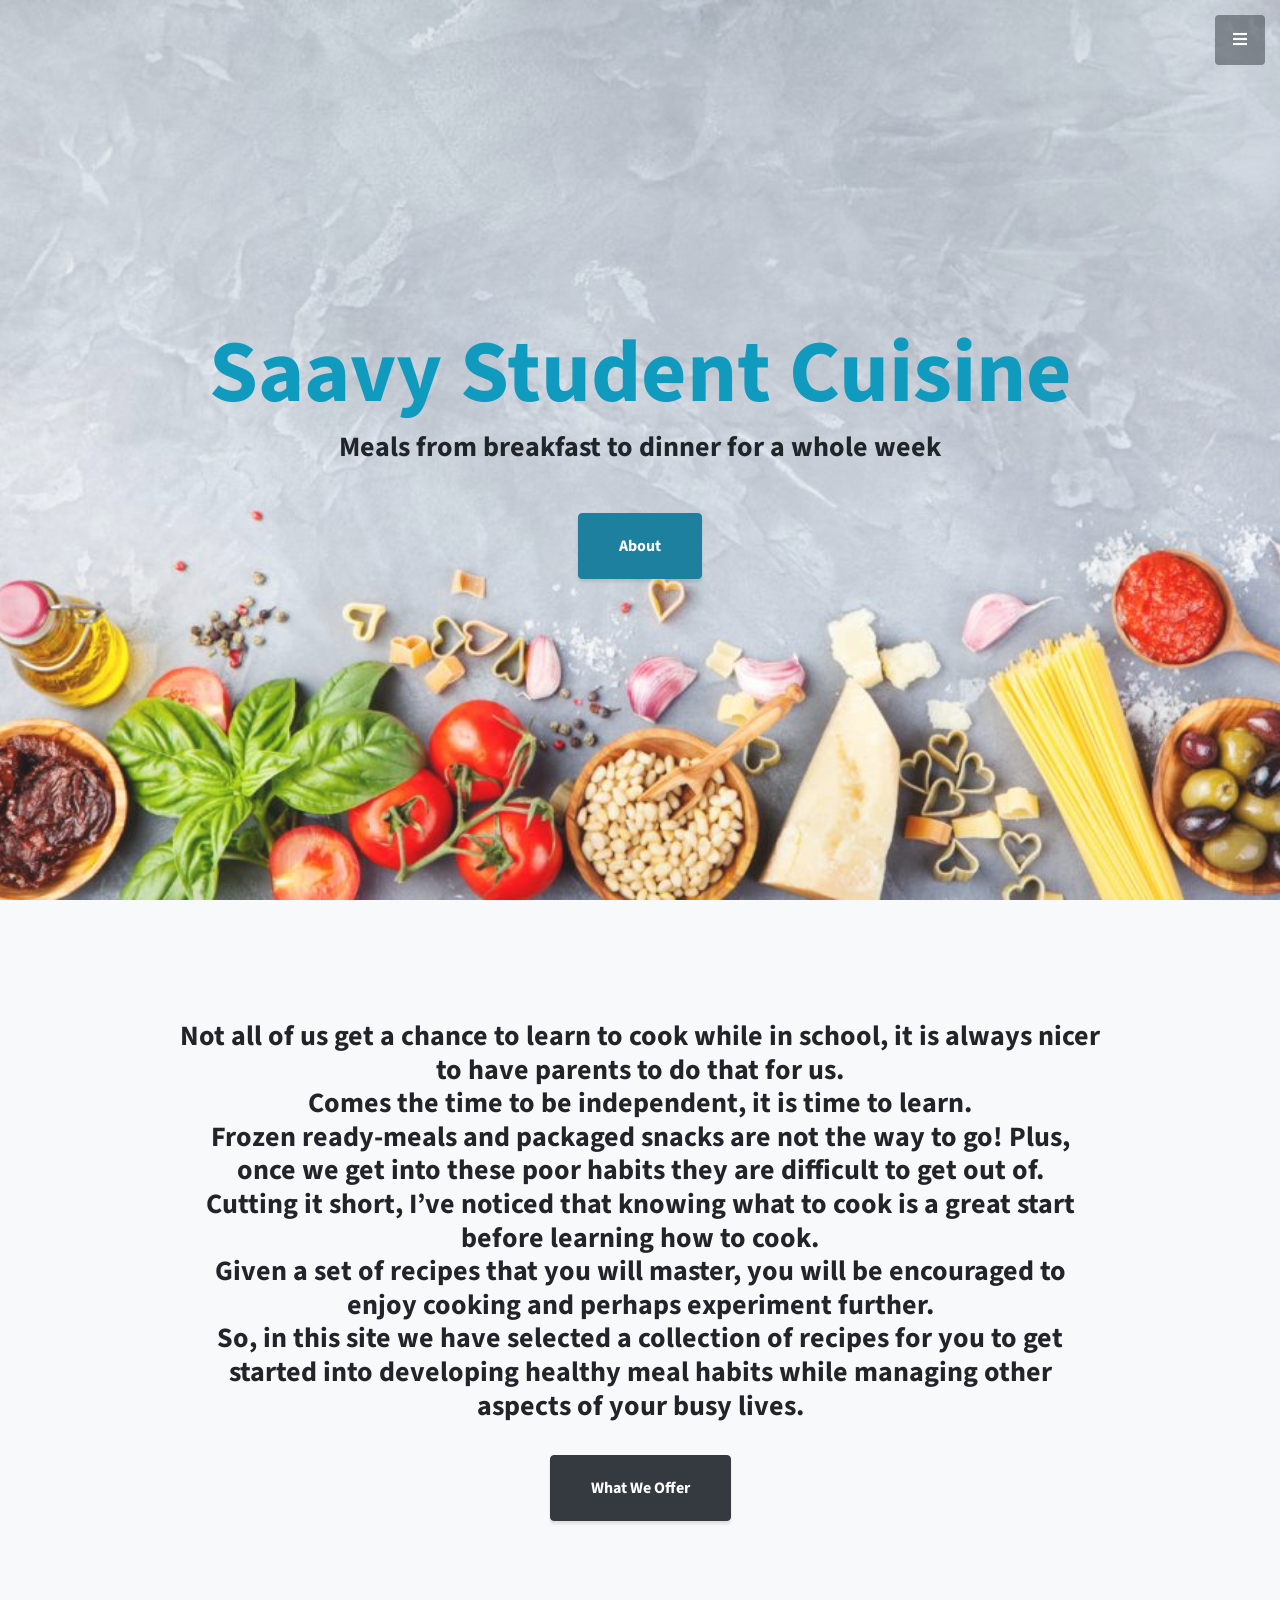
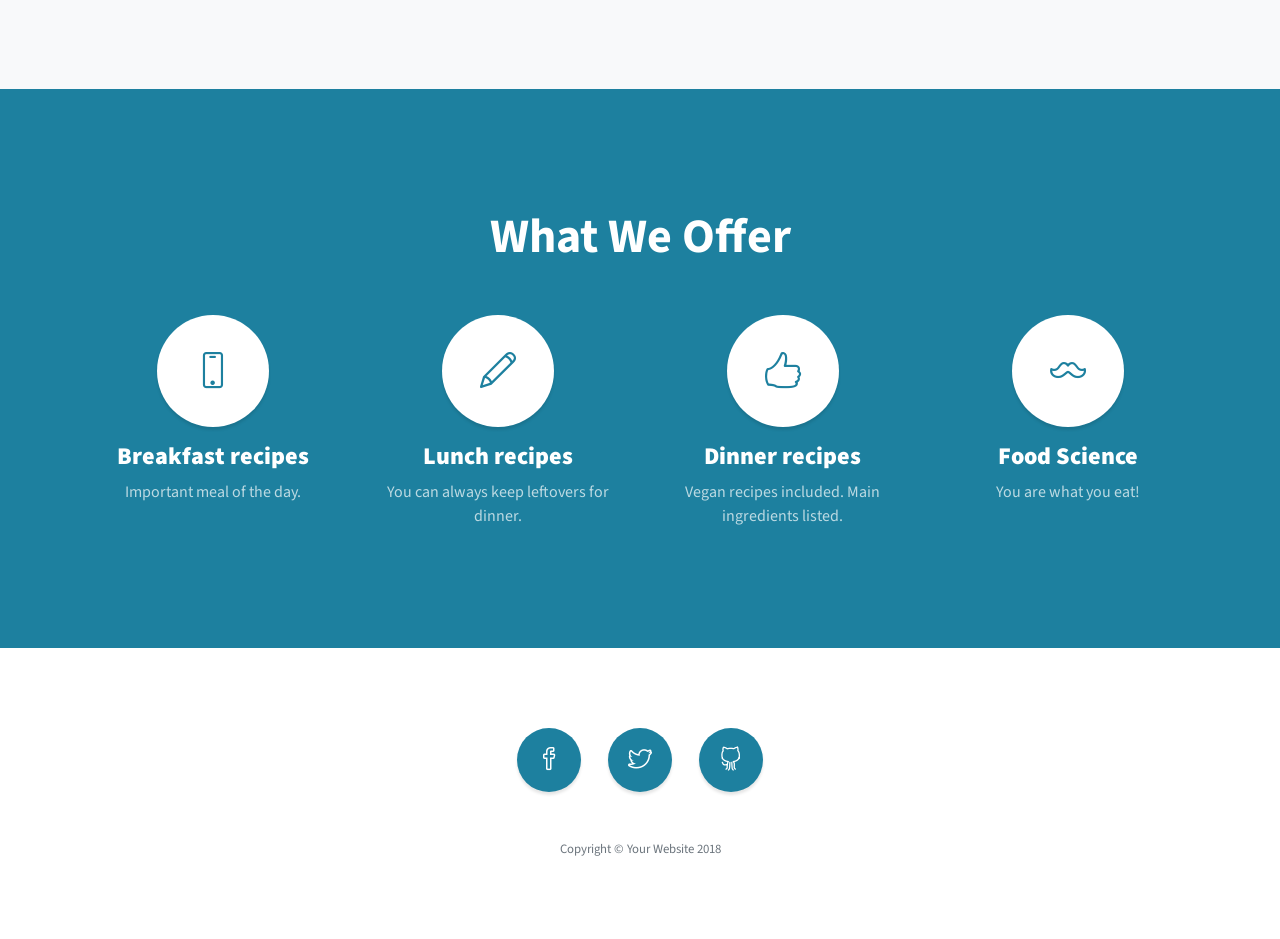
==== commit 5fb88b88: "Merge branch 'master' into CreoRem_Project" ====
--- a/startbootstrap-stylish-portfolio-gh-pages/index.html
+++ b/startbootstrap-stylish-portfolio-gh-pages/index.html
@@ -20,7 +20,6 @@
 
     <!-- Custom CSS -->
     <link href="css/stylish-portfolio.min.css" rel="stylesheet">
-
   </head>
 
   <body id="page-top">
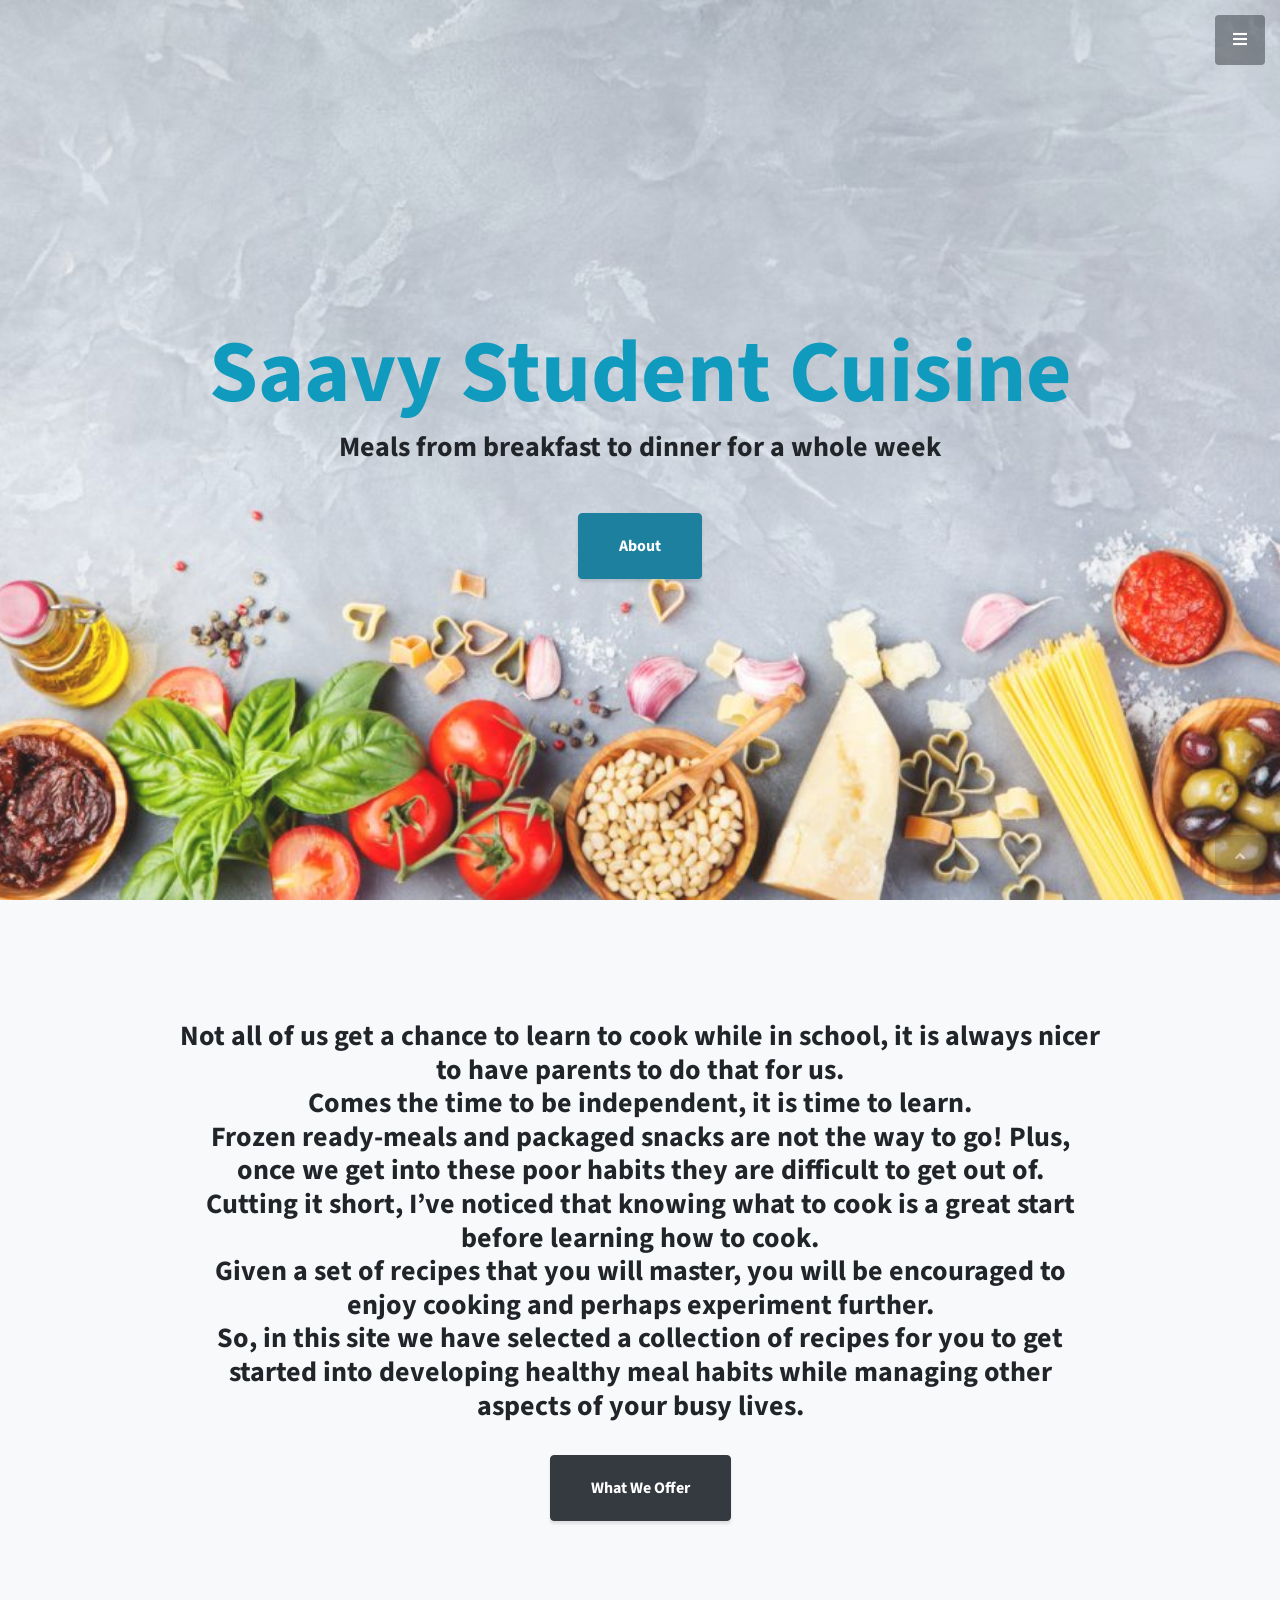
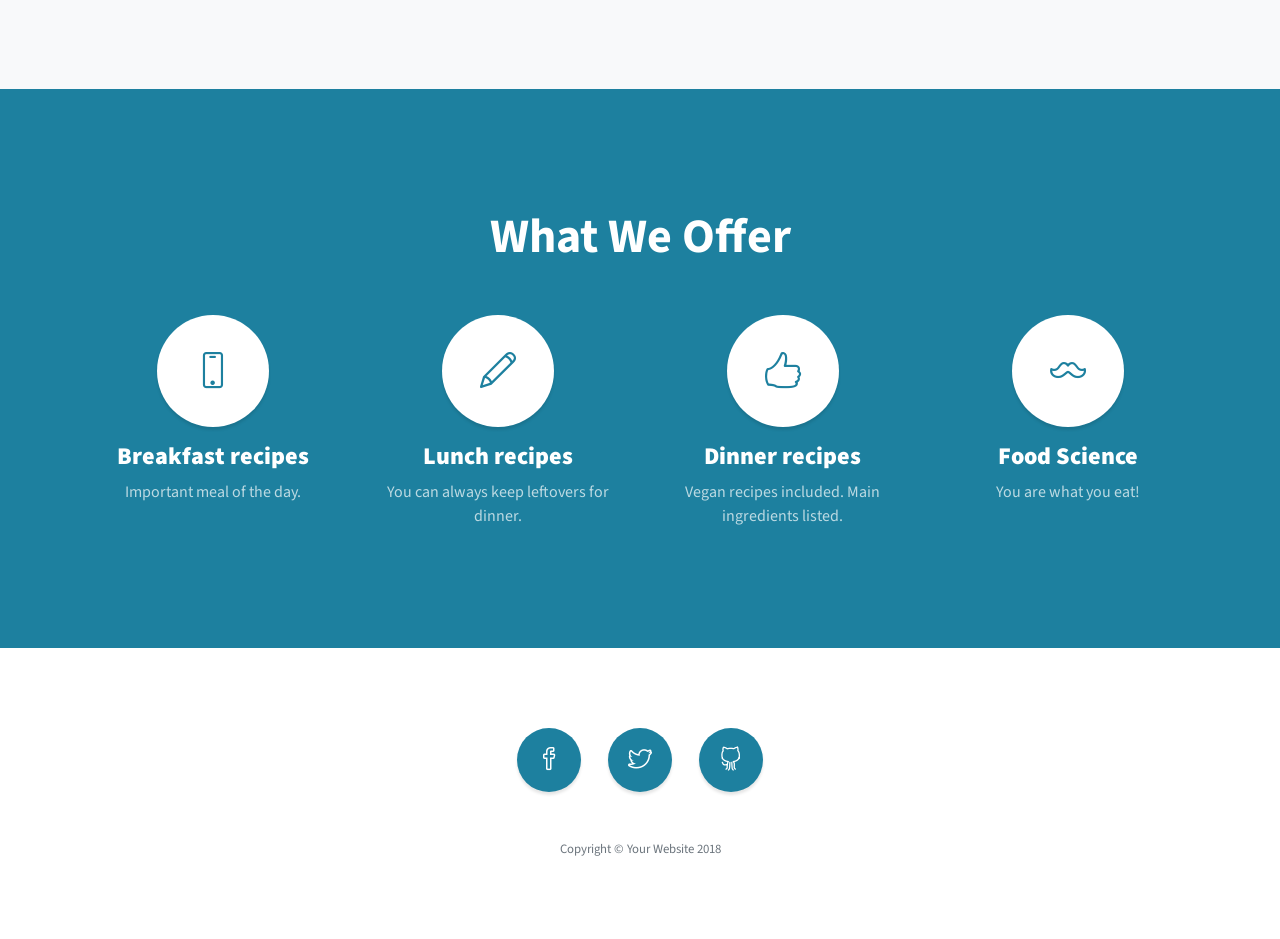
==== commit 5be3c71d: "abt page" ====
--- a/startbootstrap-stylish-portfolio-gh-pages/index.html
+++ b/startbootstrap-stylish-portfolio-gh-pages/index.html
@@ -37,7 +37,7 @@
           <a class="js-scroll-trigger" href="index.html">Home</a>
         </li>
         <li class="sidebar-nav-item">
-          <a class="js-scroll-trigger" href="#about">About</a>
+          <a class="js-scroll-trigger" href="about.html">About</a>
         </li>
         <li class="sidebar-nav-item">
           <a class="js-scroll-trigger" href="foodscience.html">Food Science</a>
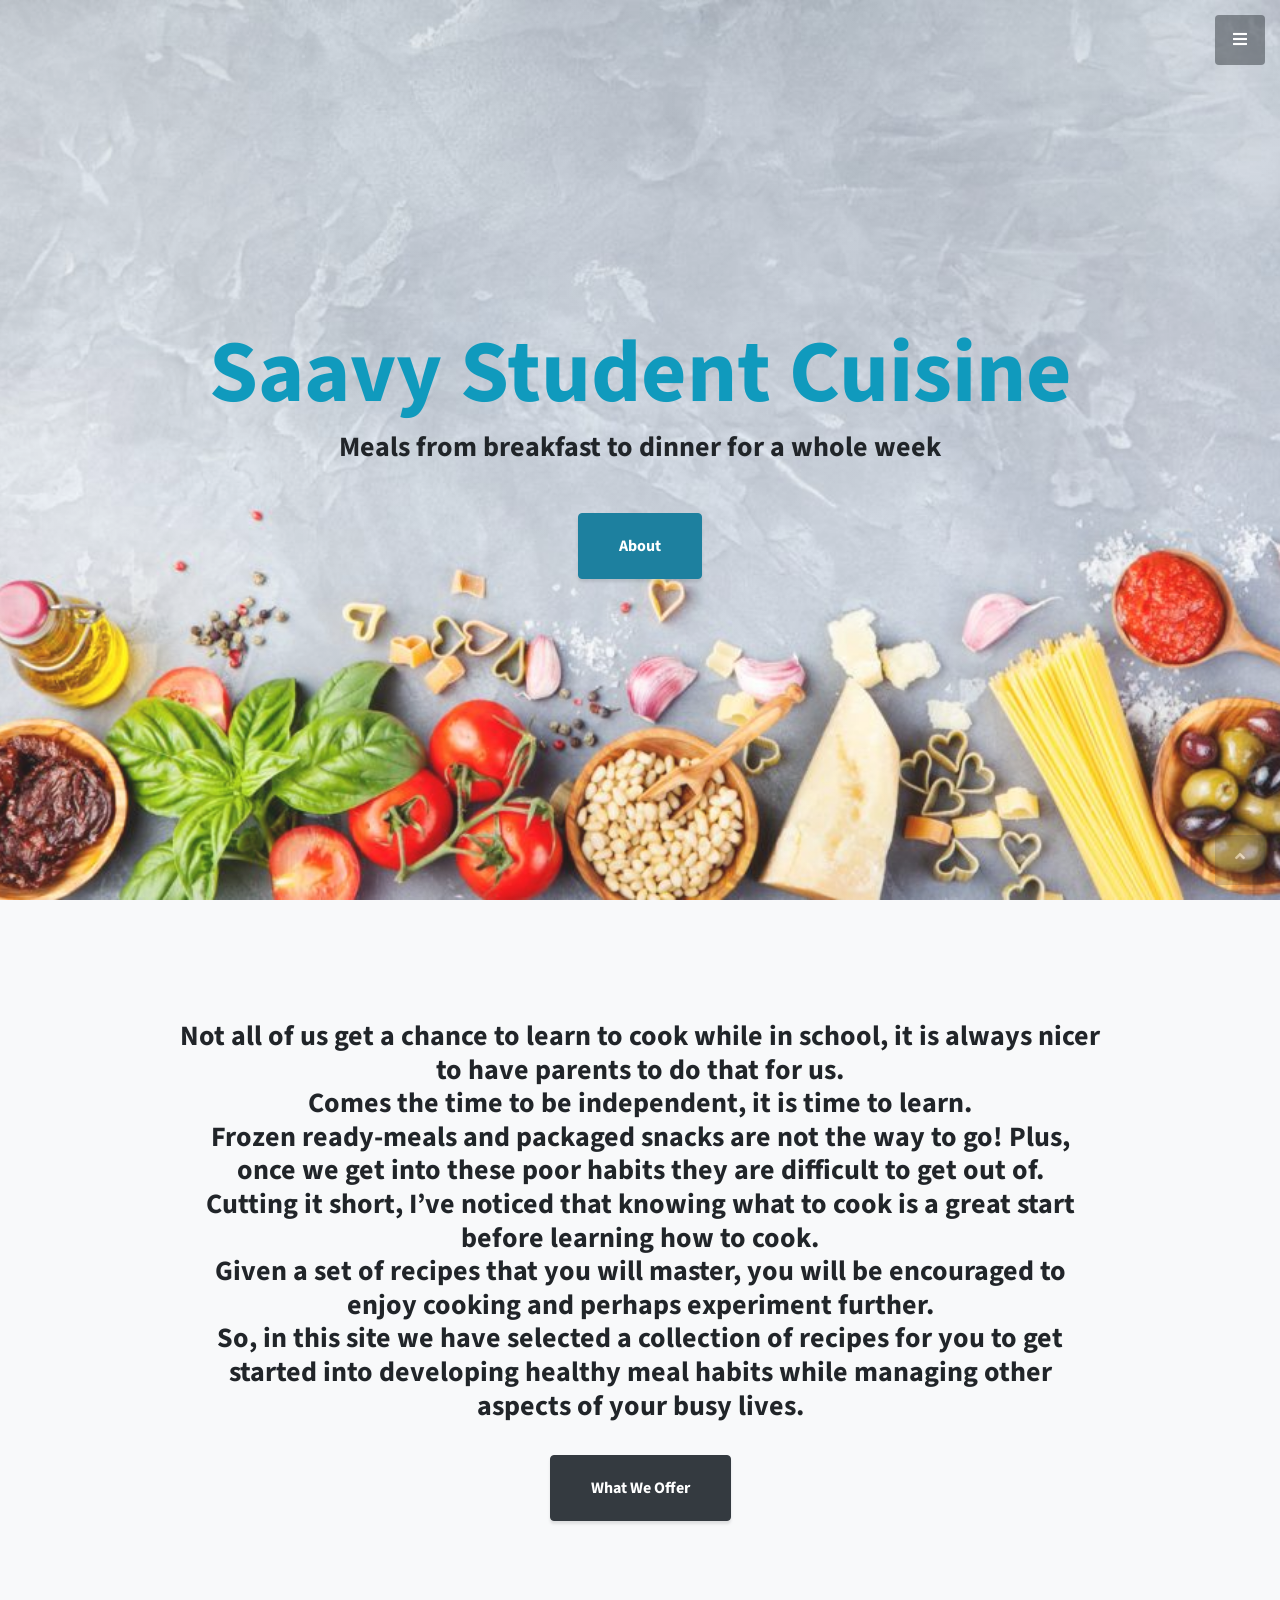
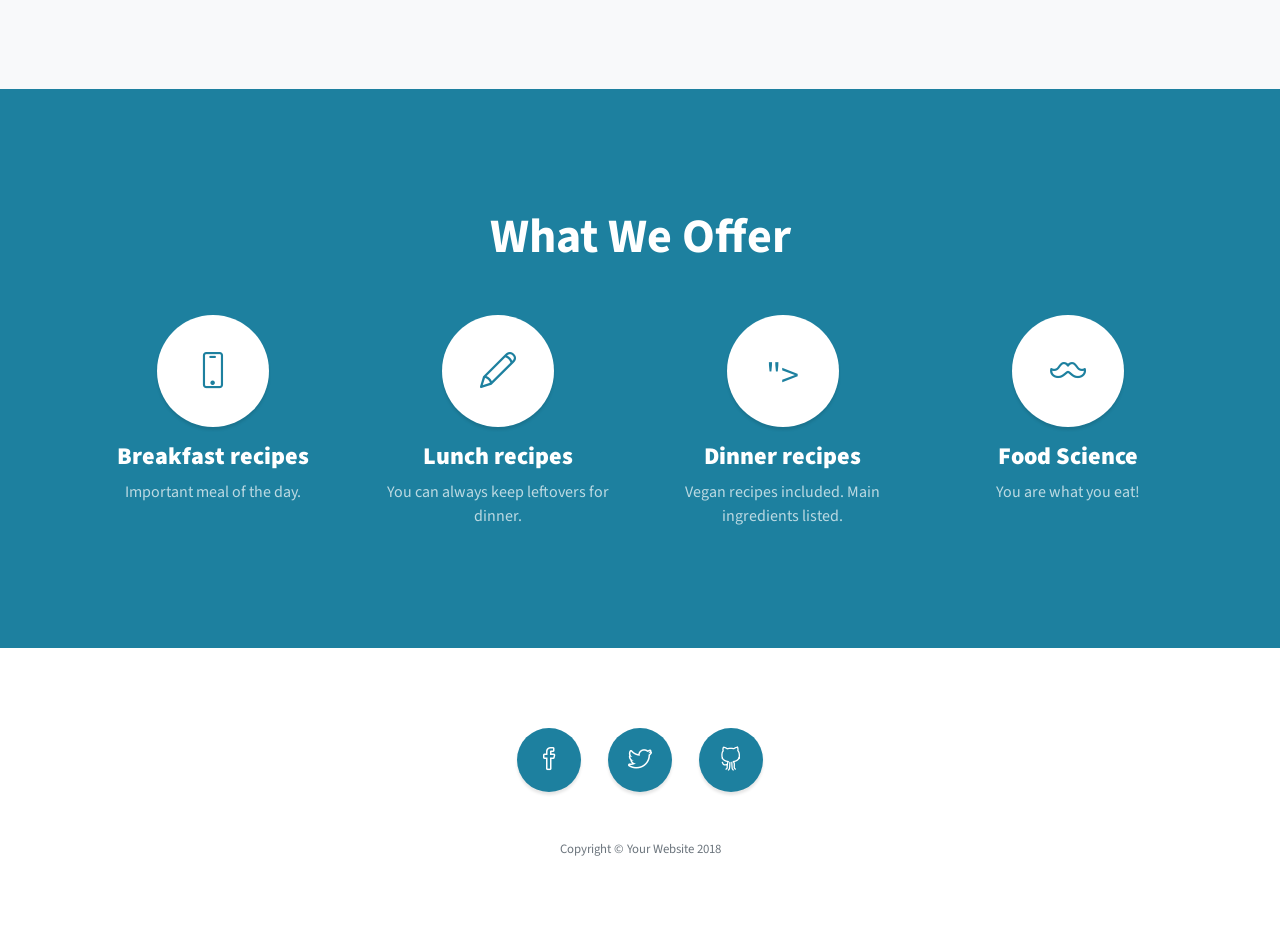
==== commit b7a9ef2f: "icon fork" ====
--- a/startbootstrap-stylish-portfolio-gh-pages/index.html
+++ b/startbootstrap-stylish-portfolio-gh-pages/index.html
@@ -111,7 +111,7 @@
           </div>
           <div class="col-lg-3 col-md-6 mb-5 mb-md-0">
             <span class="service-icon rounded-circle mx-auto mb-3">
-              <i class="icon-like"></i>
+              <i class= "glyphicon glyphicon-cutlery"></i>"></i>
             </span>
             <h4>
               <strong>Dinner recipes</strong>
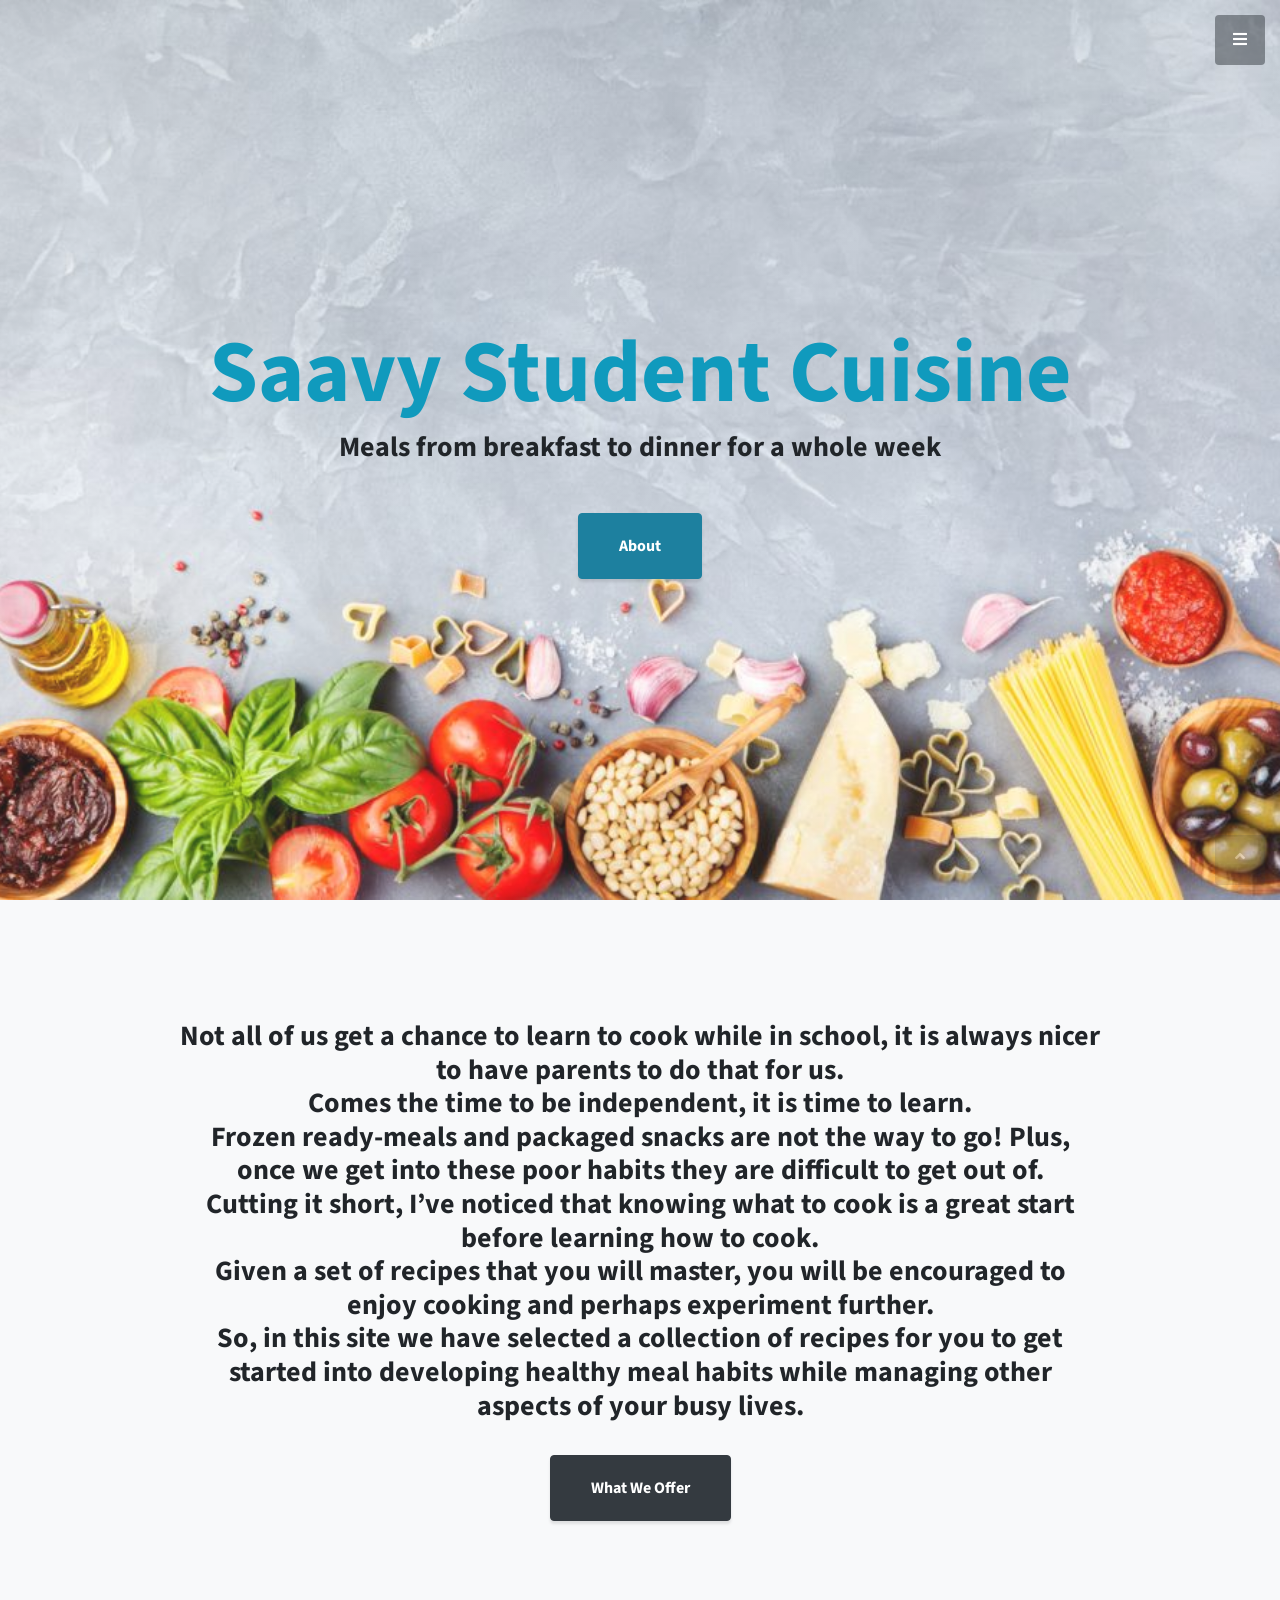
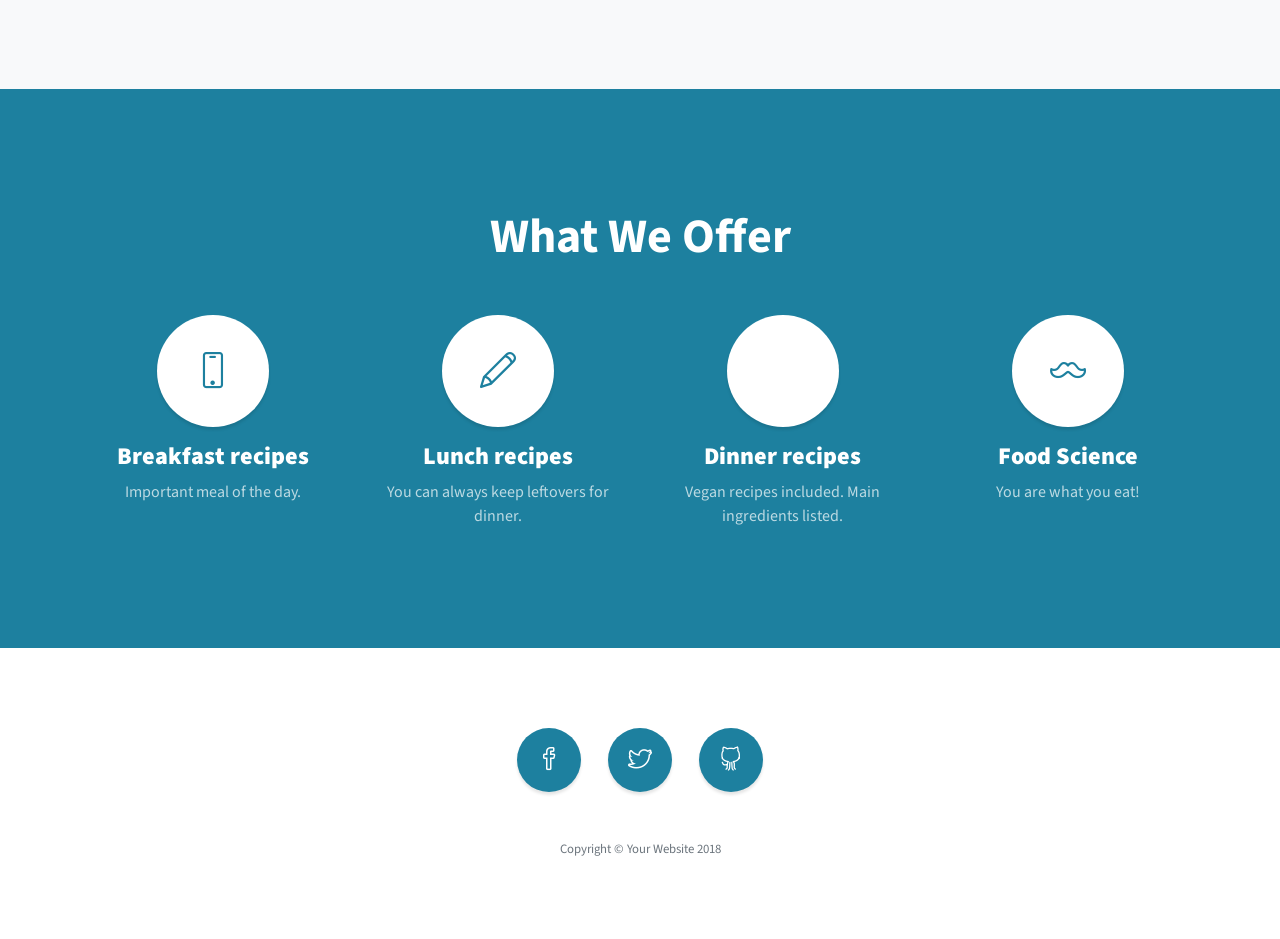
==== commit fa861bdc: "icon fork" ====
--- a/startbootstrap-stylish-portfolio-gh-pages/index.html
+++ b/startbootstrap-stylish-portfolio-gh-pages/index.html
@@ -111,7 +111,7 @@
           </div>
           <div class="col-lg-3 col-md-6 mb-5 mb-md-0">
             <span class="service-icon rounded-circle mx-auto mb-3">
-              <i class= "glyphicon glyphicon-cutlery"></i>"></i>
+              <i class=".glyphicon-glyphicon-cutlery"></i>
             </span>
             <h4>
               <strong>Dinner recipes</strong>
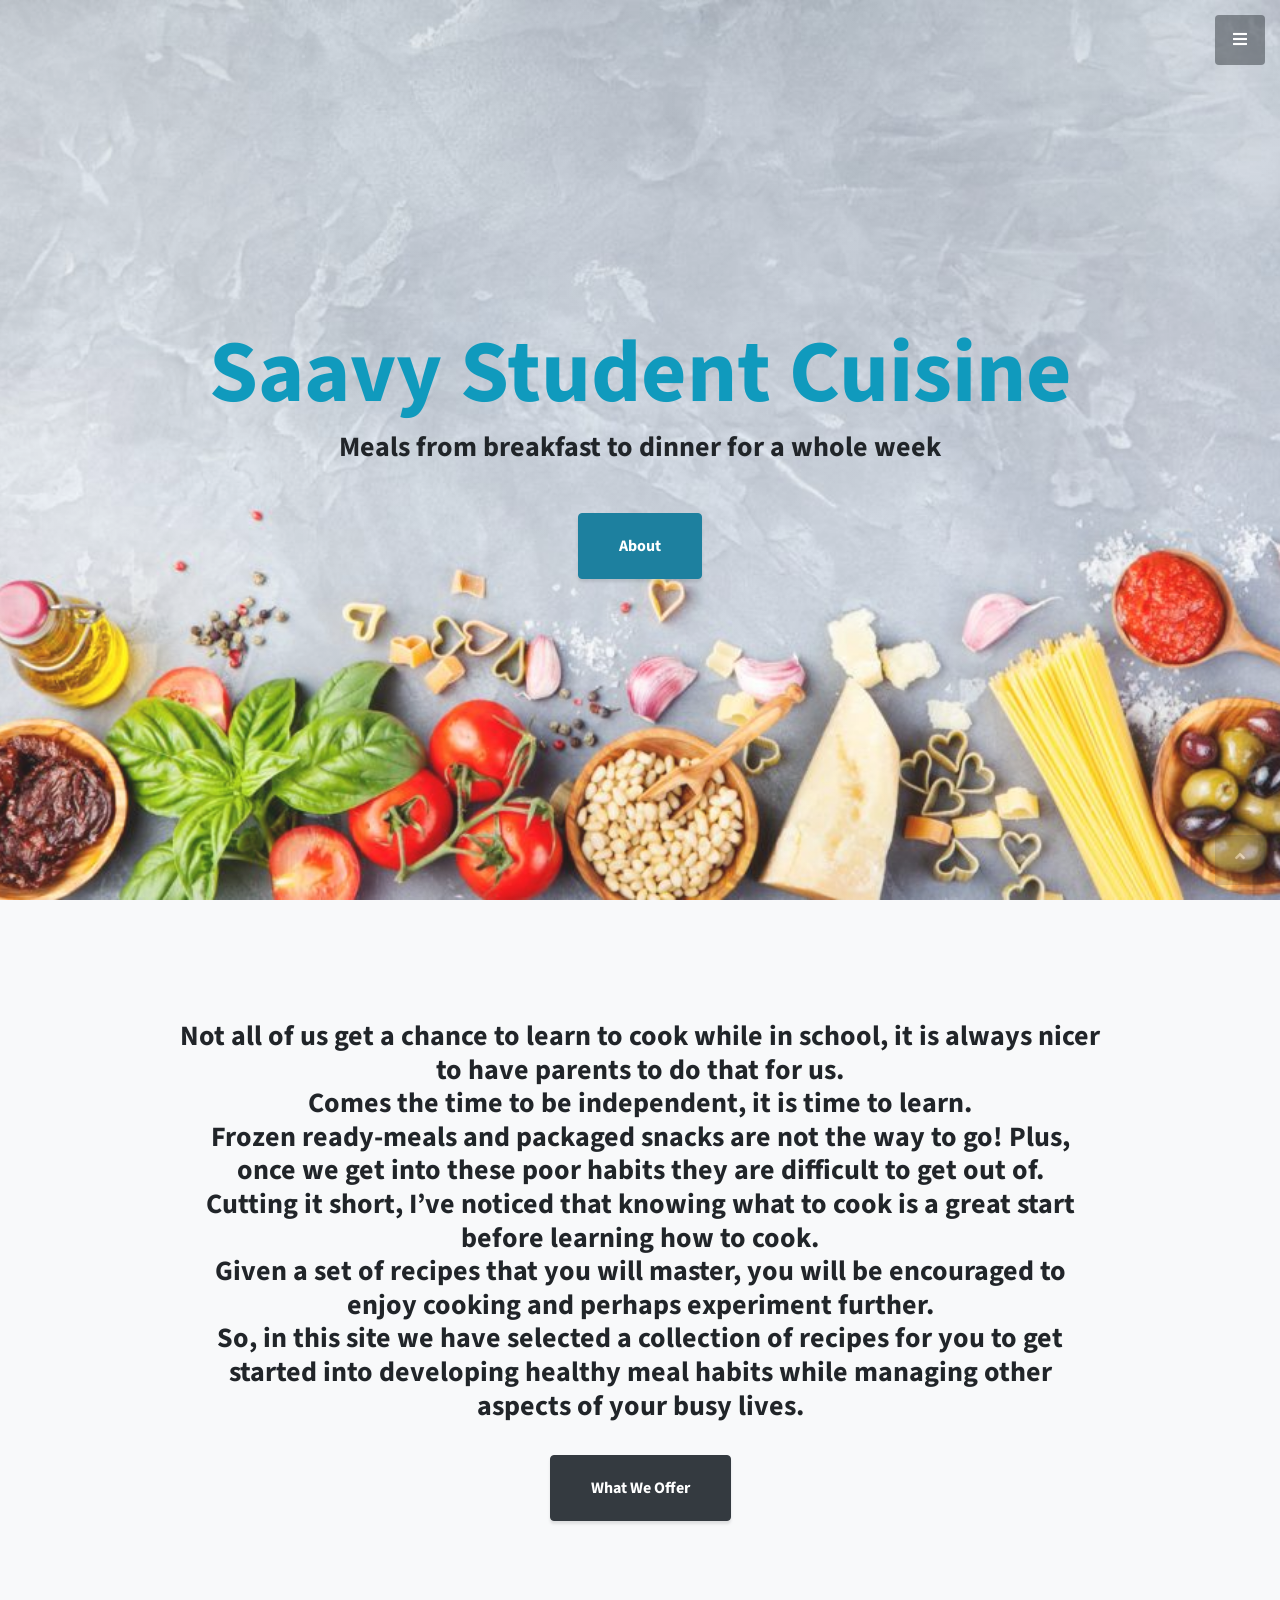
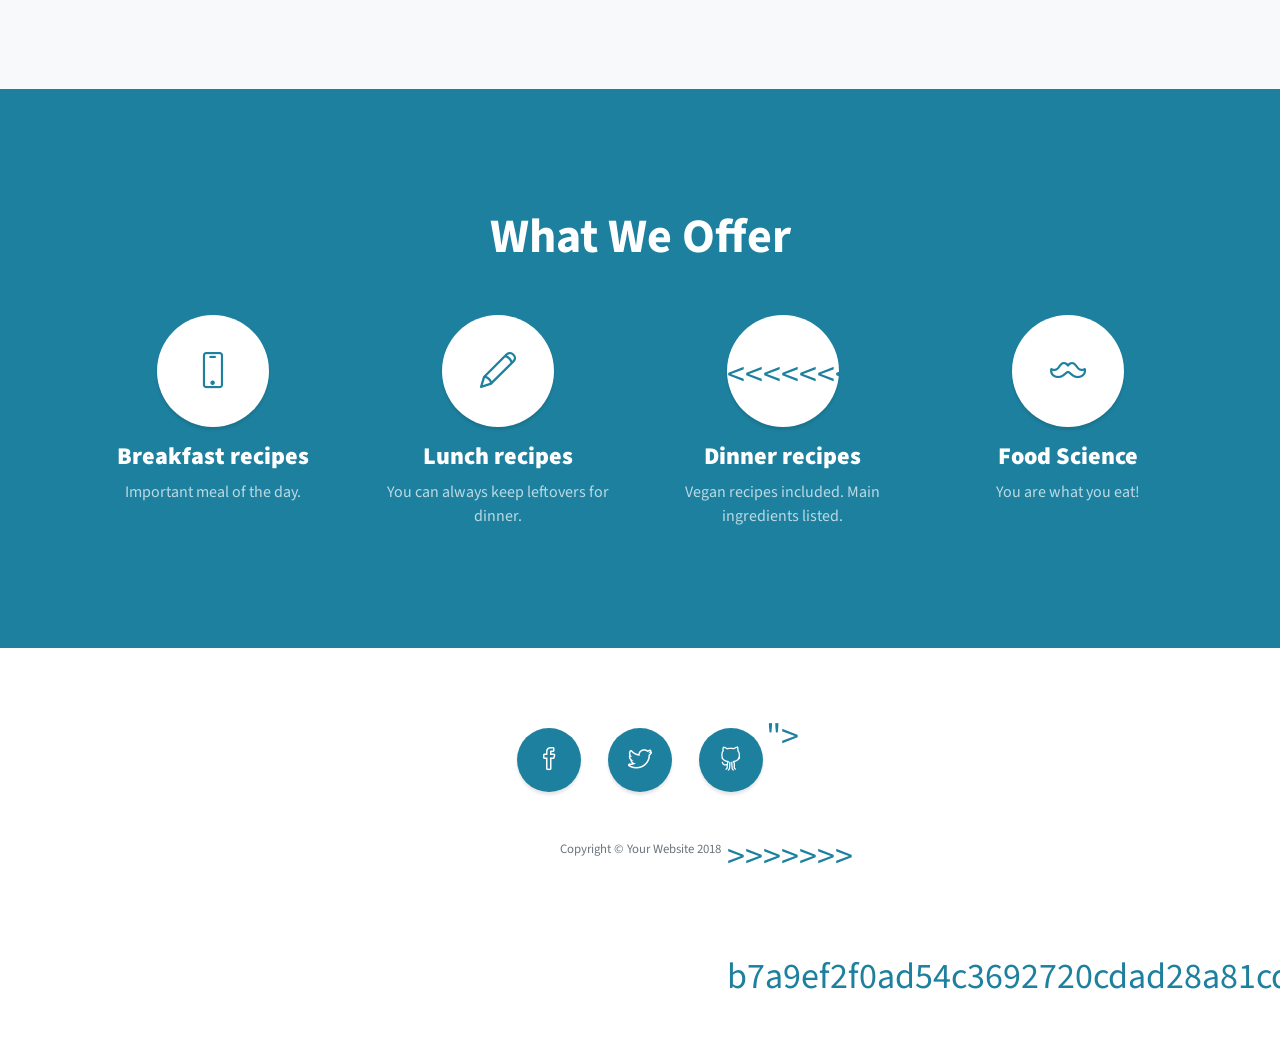
==== commit ed0a8052: "Merge branch 'master' of https://github.com/tpdu31/CreoRem" ====
--- a/startbootstrap-stylish-portfolio-gh-pages/index.html
+++ b/startbootstrap-stylish-portfolio-gh-pages/index.html
@@ -111,7 +111,11 @@
           </div>
           <div class="col-lg-3 col-md-6 mb-5 mb-md-0">
             <span class="service-icon rounded-circle mx-auto mb-3">
+<<<<<<< HEAD
               <i class=".glyphicon-glyphicon-cutlery"></i>
+=======
+              <i class= "glyphicon glyphicon-cutlery"></i>"></i>
+>>>>>>> b7a9ef2f0ad54c3692720cdad28a81cd240254d7
             </span>
             <h4>
               <strong>Dinner recipes</strong>
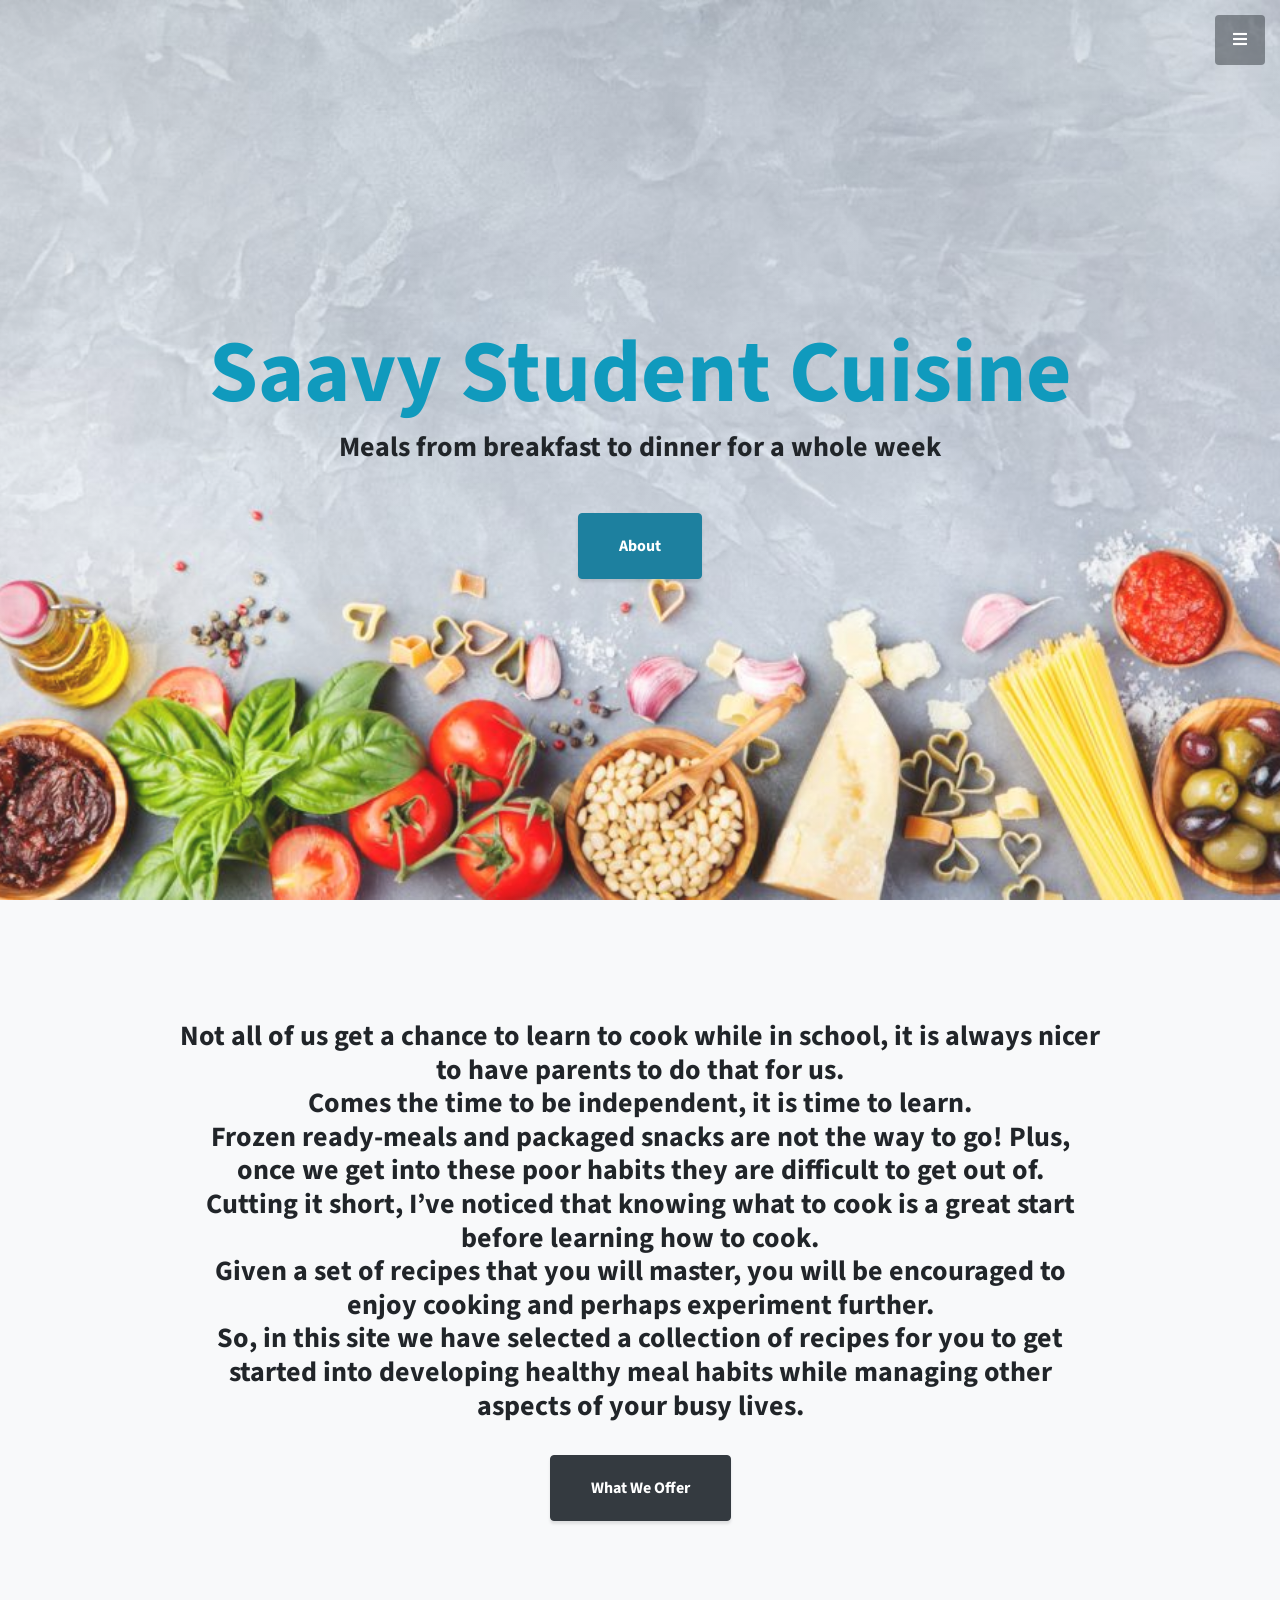
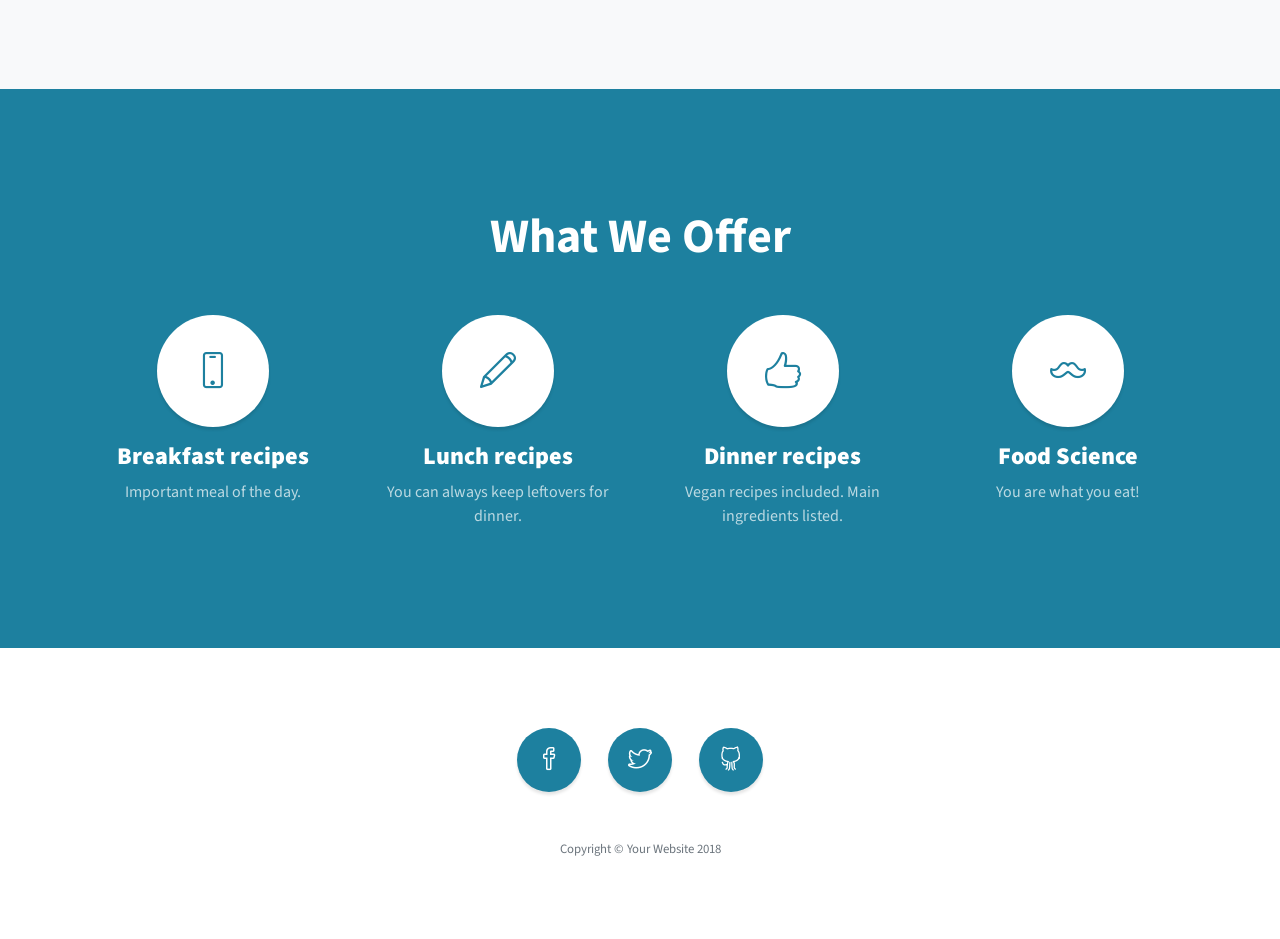
==== commit eb256bed: "like" ====
--- a/startbootstrap-stylish-portfolio-gh-pages/index.html
+++ b/startbootstrap-stylish-portfolio-gh-pages/index.html
@@ -111,11 +111,7 @@
           </div>
           <div class="col-lg-3 col-md-6 mb-5 mb-md-0">
             <span class="service-icon rounded-circle mx-auto mb-3">
-<<<<<<< HEAD
-              <i class=".glyphicon-glyphicon-cutlery"></i>
-=======
-              <i class= "glyphicon glyphicon-cutlery"></i>"></i>
->>>>>>> b7a9ef2f0ad54c3692720cdad28a81cd240254d7
+              <i class="icon-like"></i>
             </span>
             <h4>
               <strong>Dinner recipes</strong>
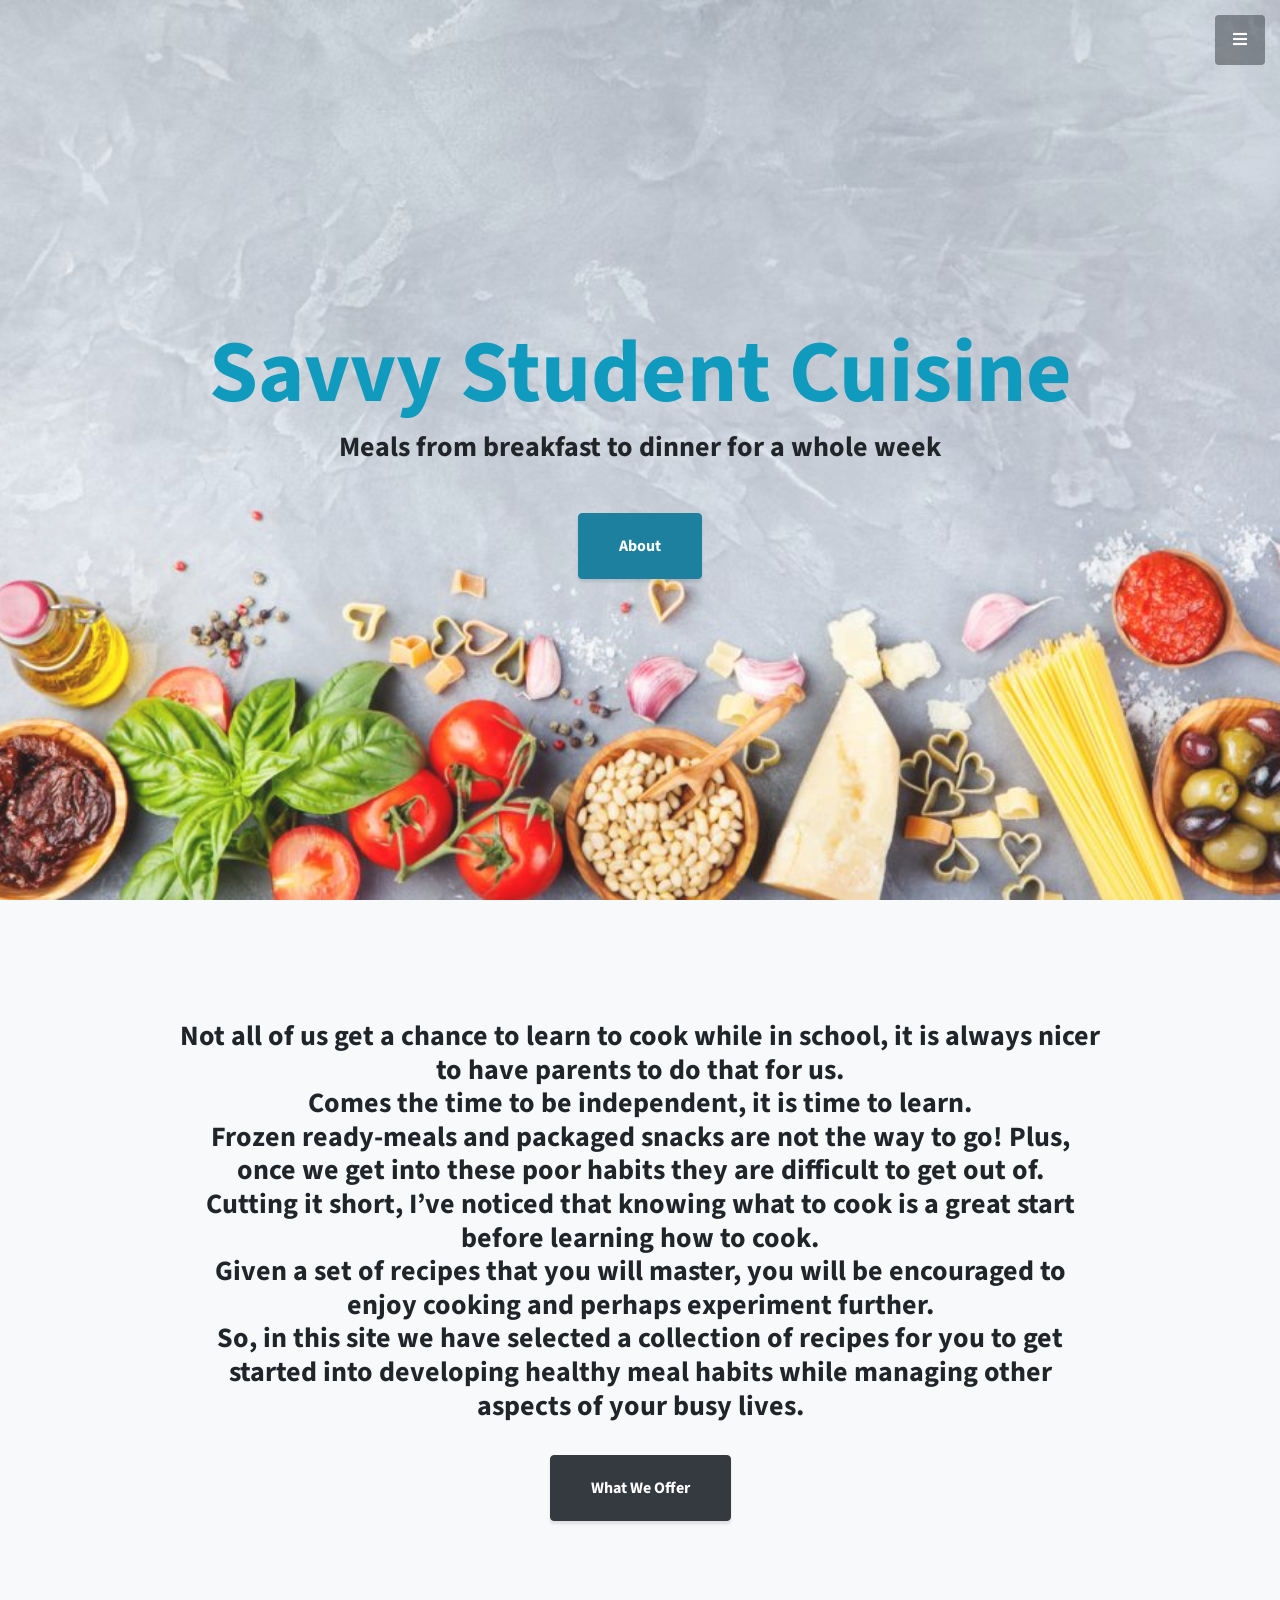
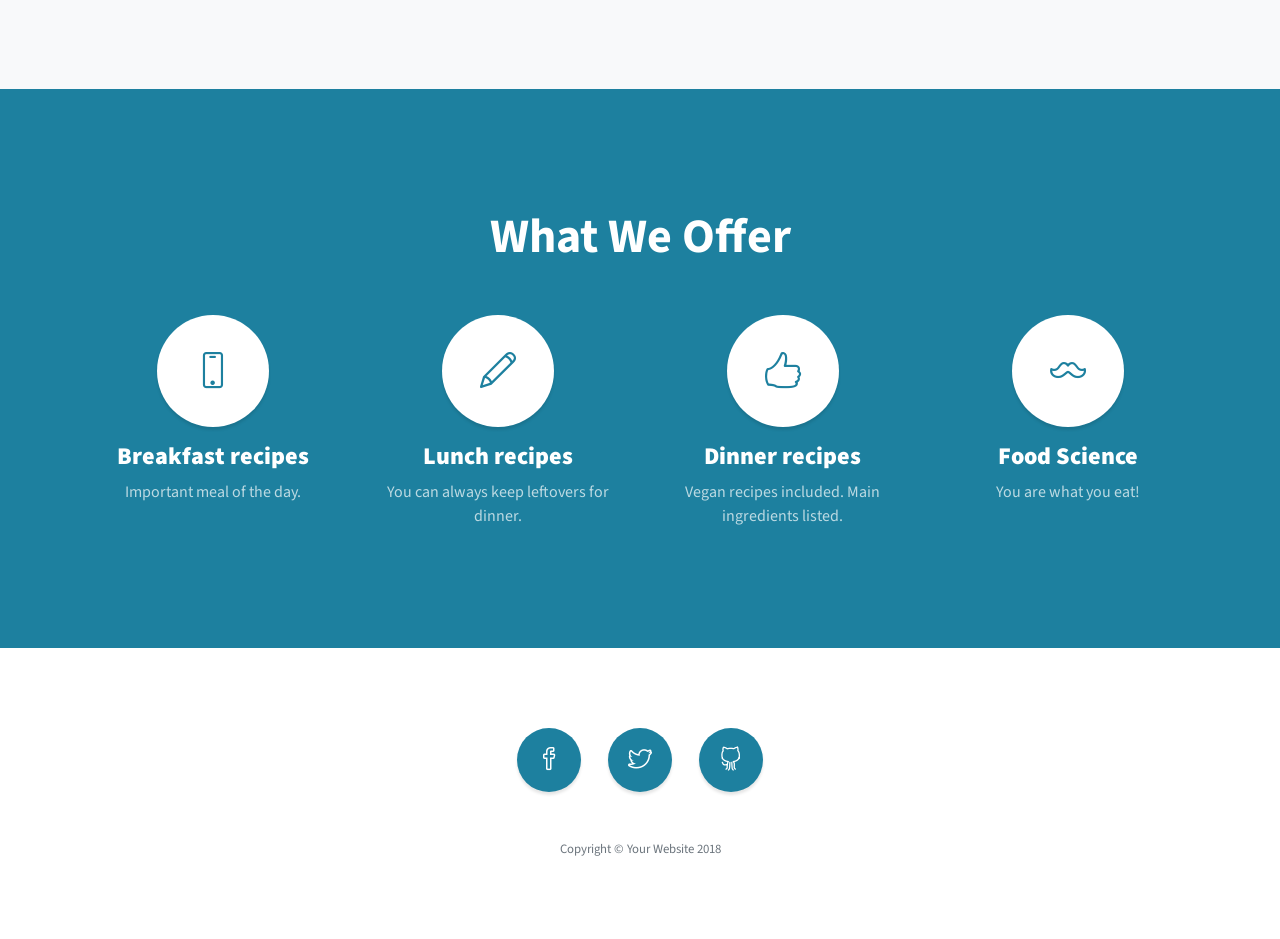
==== commit e56f6f90: "savvy" ====
--- a/startbootstrap-stylish-portfolio-gh-pages/index.html
+++ b/startbootstrap-stylish-portfolio-gh-pages/index.html
@@ -57,7 +57,7 @@
     <!-- Header -->
     <header class="masthead d-flex">
       <div class="container text-center my-auto">
-        <h1 class="mb-1" style="color:#109ABD;" >Saavy Student Cuisine</h1>
+        <h1 class="mb-1" style="color:#109ABD;" >Savvy Student Cuisine</h1>
         <h3 class="mb-5">Meals from breakfast to dinner for a whole week<br>
         </h3>
         <a class="btn btn-primary btn-xl js-scroll-trigger" href="#about">About</a>
